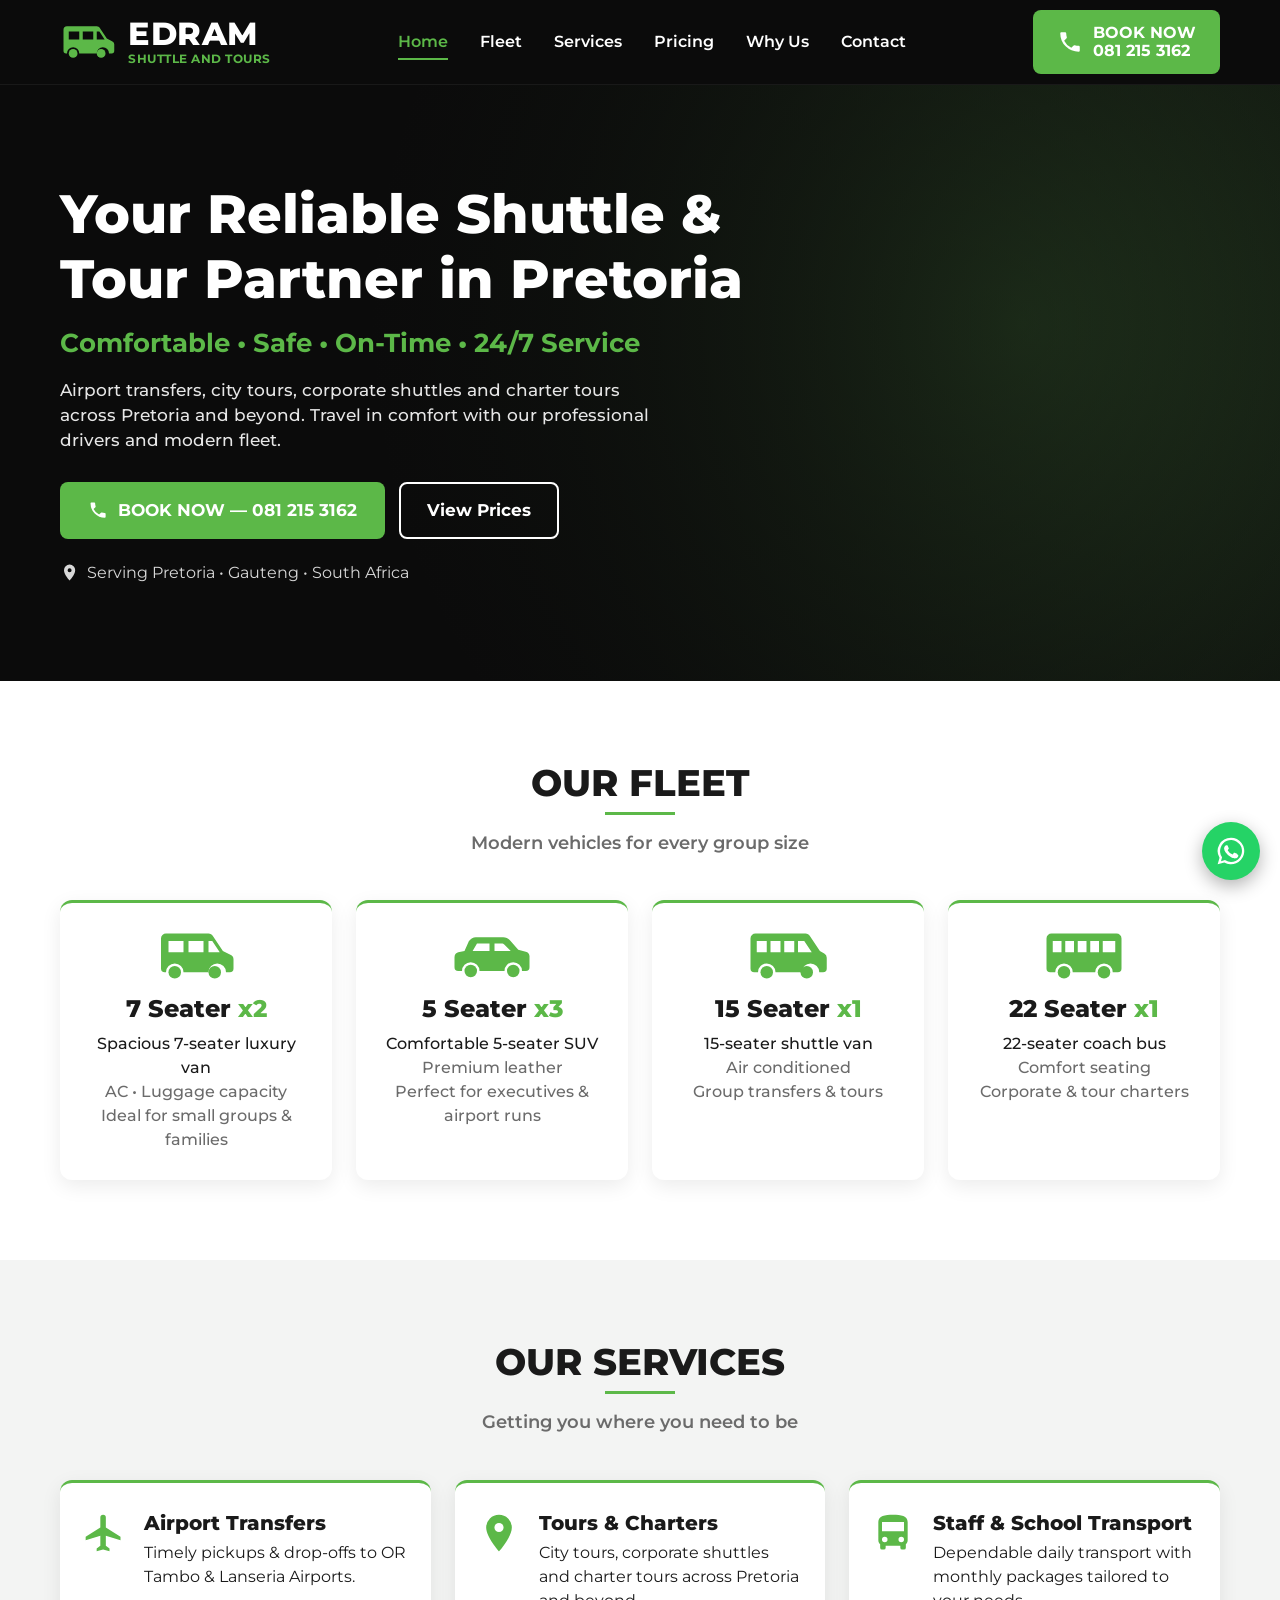
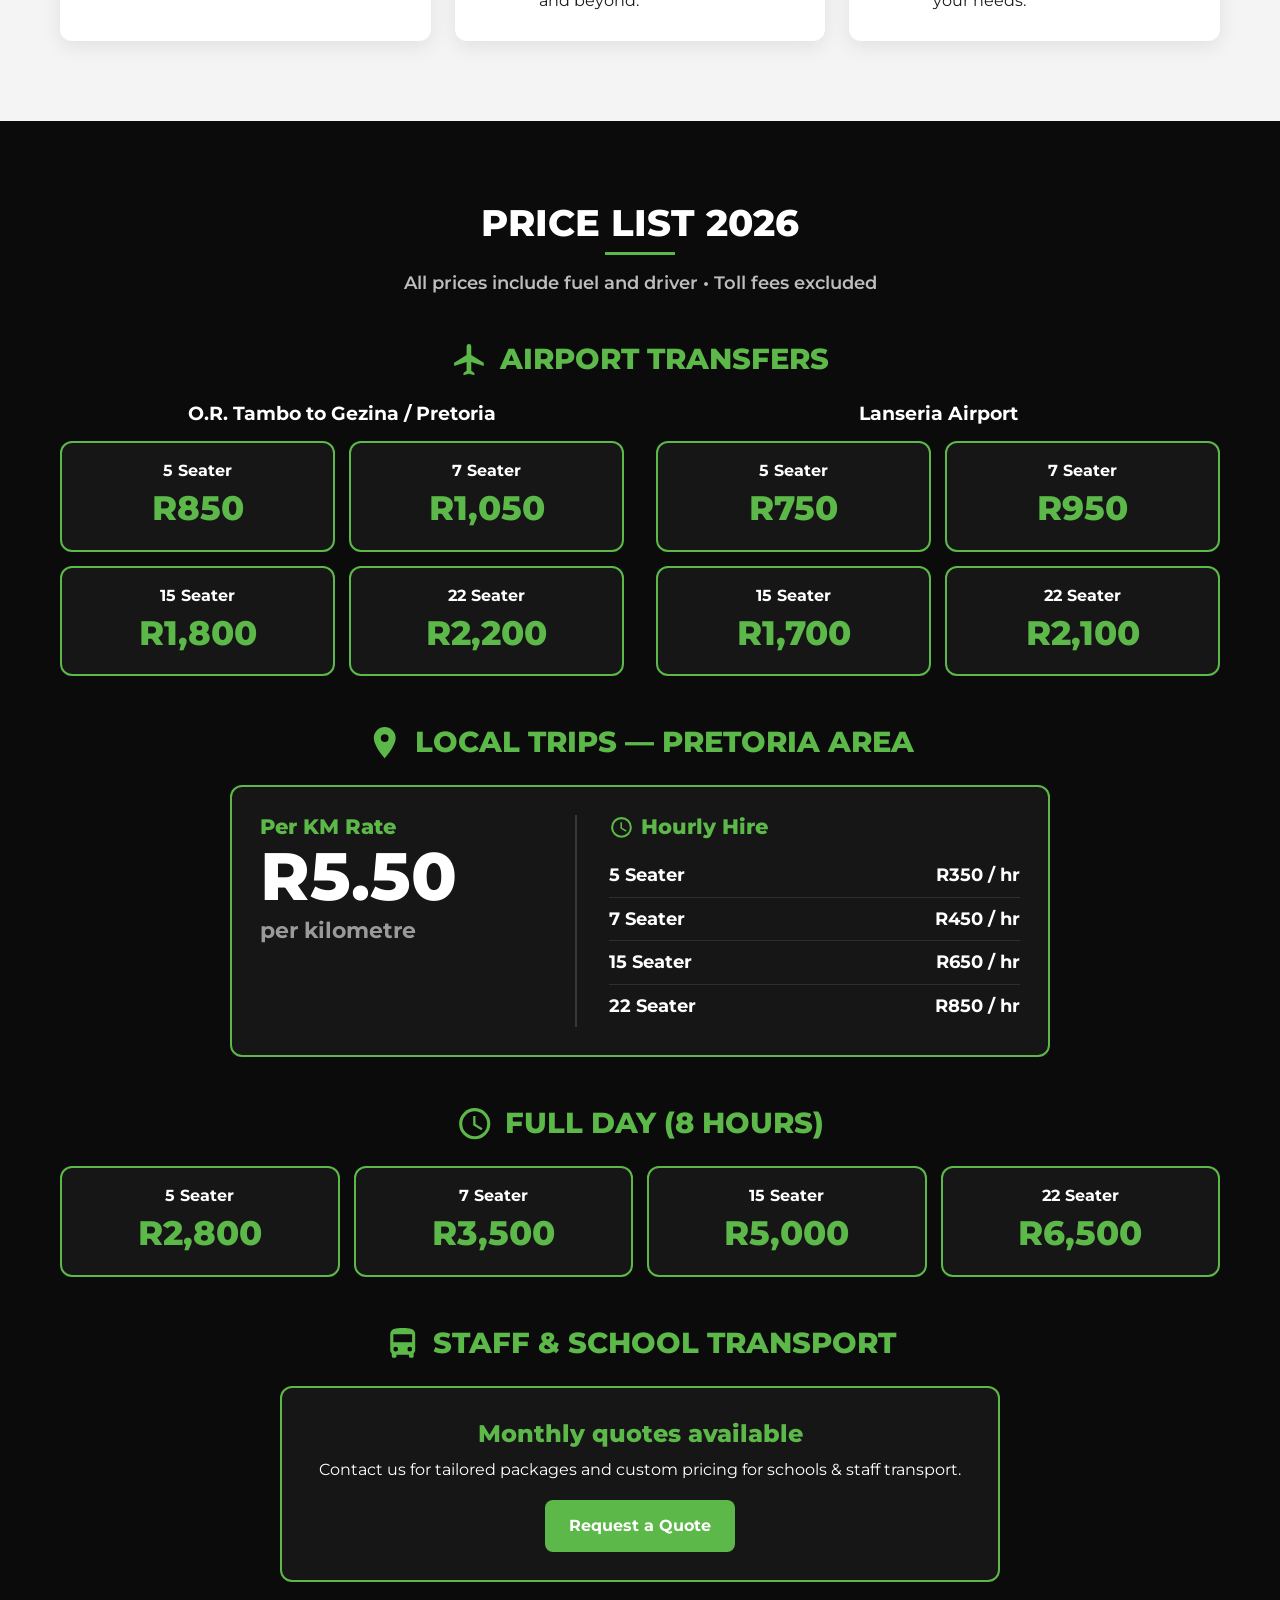
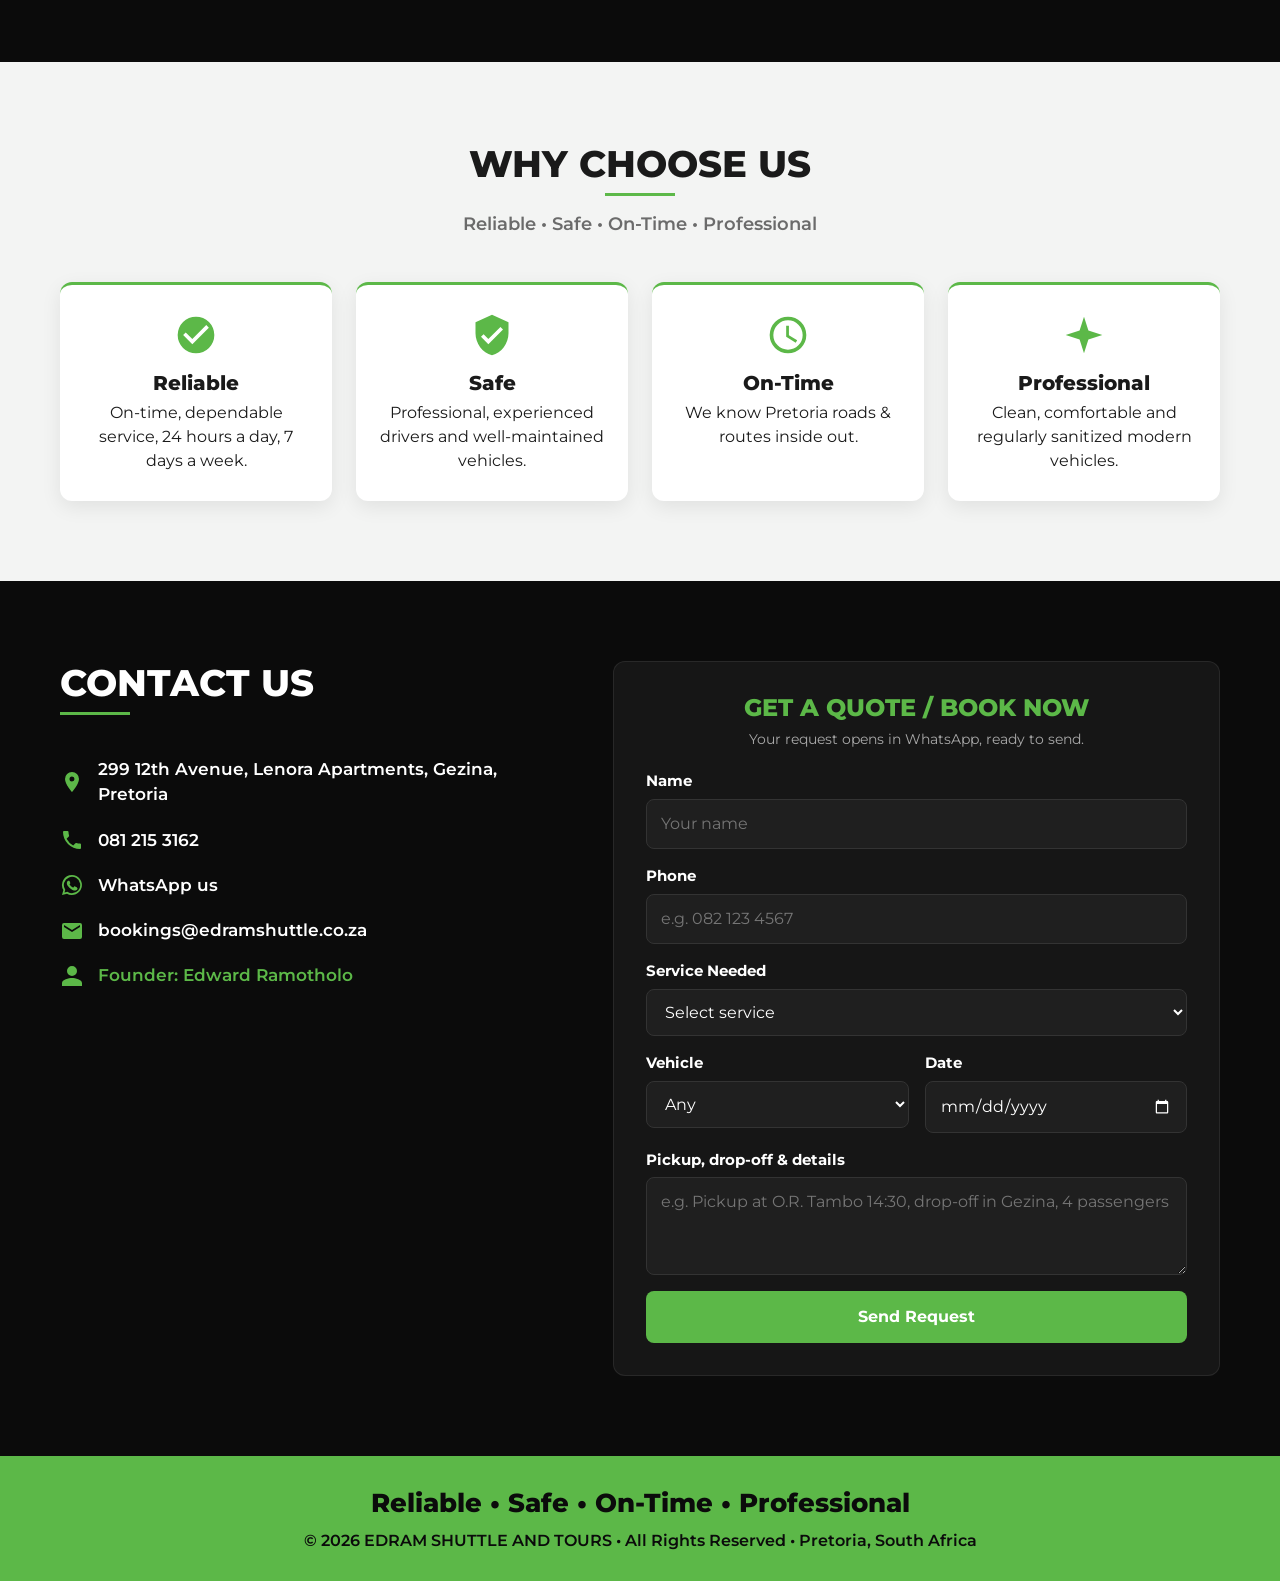
==== index.html @ 56e6ccee "Build EDRAM Shuttle and Tours website Single-page static site based on the client's business card, p" ====
<!DOCTYPE html>
<html lang="en">
<head>
  <meta charset="UTF-8">
  <meta name="viewport" content="width=device-width, initial-scale=1.0">
  <title>EDRAM Shuttle and Tours | Airport Transfers &amp; Tours in Pretoria</title>
  <meta name="description" content="EDRAM Shuttle and Tours: reliable airport transfers to OR Tambo and Lanseria, tours, and staff &amp; school transport in Pretoria, Gauteng. Book on 081 215 3162.">
  <link rel="canonical" href="https://edramshuttle.co.za/">
  <meta property="og:title" content="EDRAM Shuttle and Tours">
  <meta property="og:description" content="Reliable • Safe • On-Time • Professional. Airport transfers, tours and staff &amp; school transport in Pretoria.">
  <meta property="og:url" content="https://edramshuttle.co.za/">
  <meta property="og:type" content="website">
  <meta name="theme-color" content="#0b0b0b">
  <link rel="icon" href="assets/favicon.svg" type="image/svg+xml">
  <link rel="preconnect" href="https://fonts.googleapis.com">
  <link rel="preconnect" href="https://fonts.gstatic.com" crossorigin>
  <link href="https://fonts.googleapis.com/css2?family=Montserrat:wght@400;500;600;700;800&display=swap" rel="stylesheet">
  <link rel="stylesheet" href="css/styles.css">
  <script type="application/ld+json">
  {
    "@context": "https://schema.org",
    "@type": "LocalBusiness",
    "name": "EDRAM Shuttle and Tours",
    "url": "https://edramshuttle.co.za/",
    "telephone": "+27812153162",
    "email": "bookings@edramshuttle.co.za",
    "founder": "Edward Ramotholo",
    "address": {
      "@type": "PostalAddress",
      "streetAddress": "299 12th Avenue, Lenora Apartments",
      "addressLocality": "Gezina, Pretoria",
      "addressRegion": "Gauteng",
      "addressCountry": "ZA"
    },
    "areaServed": "Pretoria, Gauteng"
  }
  </script>
</head>
<body>

  <!-- ===== Header ===== -->
  <header class="site-header" id="top">
    <div class="container header-inner">
      <a href="#top" class="logo" aria-label="EDRAM Shuttle and Tours home">
        <svg class="logo-icon" viewBox="0 0 64 40" aria-hidden="true"><use href="#icon-van"/></svg>
        <span class="logo-text">
          <span class="logo-name">EDRAM</span>
          <span class="logo-tag">SHUTTLE AND TOURS</span>
        </span>
      </a>

      <button class="nav-toggle" aria-label="Open menu" aria-expanded="false" aria-controls="site-nav">
        <span></span><span></span><span></span>
      </button>

      <nav class="site-nav" id="site-nav">
        <a href="#top" class="active">Home</a>
        <a href="#fleet">Fleet</a>
        <a href="#services">Services</a>
        <a href="#pricing">Pricing</a>
        <a href="#why-us">Why Us</a>
        <a href="#contact">Contact</a>
      </nav>

      <a href="tel:+27812153162" class="btn btn-primary header-cta">
        <svg class="icon" aria-hidden="true"><use href="#icon-phone"/></svg>
        <span><strong>BOOK NOW</strong><br>081 215 3162</span>
      </a>
    </div>
  </header>

  <main>
    <!-- ===== Hero ===== -->
    <section class="hero">
      <div class="container hero-inner">
        <h1>Your Reliable Shuttle &amp; Tour Partner in Pretoria</h1>
        <p class="hero-tagline">Comfortable • Safe • On-Time • 24/7 Service</p>
        <p class="hero-text">Airport transfers, city tours, corporate shuttles and charter tours across Pretoria and beyond. Travel in comfort with our professional drivers and modern fleet.</p>
        <div class="hero-actions">
          <a href="tel:+27812153162" class="btn btn-primary btn-lg">
            <svg class="icon" aria-hidden="true"><use href="#icon-phone"/></svg>
            BOOK NOW — 081 215 3162
          </a>
          <a href="#pricing" class="btn btn-outline btn-lg">View Prices</a>
        </div>
        <p class="hero-area">
          <svg class="icon" aria-hidden="true"><use href="#icon-pin"/></svg>
          Serving Pretoria • Gauteng • South Africa
        </p>
      </div>
    </section>

    <!-- ===== Fleet ===== -->
    <section class="section" id="fleet">
      <div class="container">
        <h2 class="section-title">Our Fleet</h2>
        <p class="section-subtitle">Modern vehicles for every group size</p>

        <div class="grid grid-4">
          <article class="card fleet-card">
            <svg class="fleet-icon" viewBox="0 0 64 40" aria-hidden="true"><use href="#icon-van"/></svg>
            <h3>7 Seater <span>x2</span></h3>
            <p>Spacious 7-seater luxury van</p>
            <p class="muted">AC • Luggage capacity</p>
            <p class="muted">Ideal for small groups &amp; families</p>
          </article>
          <article class="card fleet-card">
            <svg class="fleet-icon" viewBox="0 0 64 40" aria-hidden="true"><use href="#icon-suv"/></svg>
            <h3>5 Seater <span>x3</span></h3>
            <p>Comfortable 5-seater SUV</p>
            <p class="muted">Premium leather</p>
            <p class="muted">Perfect for executives &amp; airport runs</p>
          </article>
          <article class="card fleet-card">
            <svg class="fleet-icon" viewBox="0 0 64 40" aria-hidden="true"><use href="#icon-shuttle"/></svg>
            <h3>15 Seater <span>x1</span></h3>
            <p>15-seater shuttle van</p>
            <p class="muted">Air conditioned</p>
            <p class="muted">Group transfers &amp; tours</p>
          </article>
          <article class="card fleet-card">
            <svg class="fleet-icon" viewBox="0 0 64 40" aria-hidden="true"><use href="#icon-bus"/></svg>
            <h3>22 Seater <span>x1</span></h3>
            <p>22-seater coach bus</p>
            <p class="muted">Comfort seating</p>
            <p class="muted">Corporate &amp; tour charters</p>
          </article>
        </div>
      </div>
    </section>

    <!-- ===== Services ===== -->
    <section class="section section-alt" id="services">
      <div class="container">
        <h2 class="section-title">Our Services</h2>
        <p class="section-subtitle">Getting you where you need to be</p>

        <div class="grid grid-3">
          <article class="card service-card">
            <svg class="service-icon" aria-hidden="true"><use href="#icon-plane"/></svg>
            <div>
              <h3>Airport Transfers</h3>
              <p>Timely pickups &amp; drop-offs to OR Tambo &amp; Lanseria Airports.</p>
            </div>
          </article>
          <article class="card service-card">
            <svg class="service-icon" aria-hidden="true"><use href="#icon-pin"/></svg>
            <div>
              <h3>Tours &amp; Charters</h3>
              <p>City tours, corporate shuttles and charter tours across Pretoria and beyond.</p>
            </div>
          </article>
          <article class="card service-card">
            <svg class="service-icon" aria-hidden="true"><use href="#icon-school"/></svg>
            <div>
              <h3>Staff &amp; School Transport</h3>
              <p>Dependable daily transport with monthly packages tailored to your needs.</p>
            </div>
          </article>
        </div>
      </div>
    </section>

    <!-- ===== Pricing ===== -->
    <section class="section section-dark" id="pricing">
      <div class="container">
        <h2 class="section-title">Price List 2026</h2>
        <p class="section-subtitle">All prices include fuel and driver • Toll fees excluded</p>

        <div class="price-block">
          <h3 class="price-heading">
            <svg class="icon" aria-hidden="true"><use href="#icon-plane"/></svg>
            Airport Transfers
          </h3>

          <div class="price-columns">
            <div>
              <h4 class="price-route">O.R. Tambo to Gezina / Pretoria</h4>
              <div class="price-grid">
                <div class="price-tile"><span>5 Seater</span><strong>R850</strong></div>
                <div class="price-tile"><span>7 Seater</span><strong>R1,050</strong></div>
                <div class="price-tile"><span>15 Seater</span><strong>R1,800</strong></div>
                <div class="price-tile"><span>22 Seater</span><strong>R2,200</strong></div>
              </div>
            </div>
            <div>
              <h4 class="price-route">Lanseria Airport</h4>
              <div class="price-grid">
                <div class="price-tile"><span>5 Seater</span><strong>R750</strong></div>
                <div class="price-tile"><span>7 Seater</span><strong>R950</strong></div>
                <div class="price-tile"><span>15 Seater</span><strong>R1,700</strong></div>
                <div class="price-tile"><span>22 Seater</span><strong>R2,100</strong></div>
              </div>
            </div>
          </div>
        </div>

        <div class="price-block">
          <h3 class="price-heading">
            <svg class="icon" aria-hidden="true"><use href="#icon-pin"/></svg>
            Local Trips — Pretoria Area
          </h3>

          <div class="local-rates">
            <div class="per-km">
              <h4>Per KM Rate</h4>
              <p class="per-km-price">R5.50</p>
              <p class="muted">per kilometre</p>
            </div>
            <div class="hourly">
              <h4>
                <svg class="icon" aria-hidden="true"><use href="#icon-clock"/></svg>
                Hourly Hire
              </h4>
              <ul>
                <li><span>5 Seater</span><strong>R350 / hr</strong></li>
                <li><span>7 Seater</span><strong>R450 / hr</strong></li>
                <li><span>15 Seater</span><strong>R650 / hr</strong></li>
                <li><span>22 Seater</span><strong>R850 / hr</strong></li>
              </ul>
            </div>
          </div>
        </div>

        <div class="price-block">
          <h3 class="price-heading">
            <svg class="icon" aria-hidden="true"><use href="#icon-clock"/></svg>
            Full Day (8 Hours)
          </h3>
          <div class="price-grid price-grid-4">
            <div class="price-tile"><span>5 Seater</span><strong>R2,800</strong></div>
            <div class="price-tile"><span>7 Seater</span><strong>R3,500</strong></div>
            <div class="price-tile"><span>15 Seater</span><strong>R5,000</strong></div>
            <div class="price-tile"><span>22 Seater</span><strong>R6,500</strong></div>
          </div>
        </div>

        <div class="price-block">
          <h3 class="price-heading">
            <svg class="icon" aria-hidden="true"><use href="#icon-school"/></svg>
            Staff &amp; School Transport
          </h3>
          <div class="quote-box">
            <p class="quote-title">Monthly quotes available</p>
            <p>Contact us for tailored packages and custom pricing for schools &amp; staff transport.</p>
            <a href="#contact" class="btn btn-primary">Request a Quote</a>
          </div>
        </div>
      </div>
    </section>

    <!-- ===== Why Us ===== -->
    <section class="section section-alt" id="why-us">
      <div class="container">
        <h2 class="section-title">Why Choose Us</h2>
        <p class="section-subtitle">Reliable • Safe • On-Time • Professional</p>

        <div class="grid grid-4">
          <article class="card why-card">
            <svg class="service-icon" aria-hidden="true"><use href="#icon-check"/></svg>
            <h3>Reliable</h3>
            <p>On-time, dependable service, 24 hours a day, 7 days a week.</p>
          </article>
          <article class="card why-card">
            <svg class="service-icon" aria-hidden="true"><use href="#icon-shield"/></svg>
            <h3>Safe</h3>
            <p>Professional, experienced drivers and well-maintained vehicles.</p>
          </article>
          <article class="card why-card">
            <svg class="service-icon" aria-hidden="true"><use href="#icon-clock"/></svg>
            <h3>On-Time</h3>
            <p>We know Pretoria roads &amp; routes inside out.</p>
          </article>
          <article class="card why-card">
            <svg class="service-icon" aria-hidden="true"><use href="#icon-sparkle"/></svg>
            <h3>Professional</h3>
            <p>Clean, comfortable and regularly sanitized modern vehicles.</p>
          </article>
        </div>
      </div>
    </section>

    <!-- ===== Contact ===== -->
    <section class="section section-dark" id="contact">
      <div class="container contact-inner">
        <div class="contact-details">
          <h2 class="section-title left">Contact Us</h2>
          <ul class="contact-list">
            <li>
              <svg class="icon" aria-hidden="true"><use href="#icon-pin"/></svg>
              <span>299 12th Avenue, Lenora Apartments, Gezina, Pretoria</span>
            </li>
            <li>
              <svg class="icon" aria-hidden="true"><use href="#icon-phone"/></svg>
              <a href="tel:+27812153162">081 215 3162</a>
            </li>
            <li>
              <svg class="icon" aria-hidden="true"><use href="#icon-whatsapp"/></svg>
              <a href="https://wa.me/27812153162" target="_blank" rel="noopener">WhatsApp us</a>
            </li>
            <li>
              <svg class="icon" aria-hidden="true"><use href="#icon-mail"/></svg>
              <a href="mailto:bookings@edramshuttle.co.za">bookings@edramshuttle.co.za</a>
            </li>
            <li class="founder">
              <svg class="icon" aria-hidden="true"><use href="#icon-user"/></svg>
              <span>Founder: Edward Ramotholo</span>
            </li>
          </ul>
        </div>

        <form class="quote-form" id="quote-form" novalidate>
          <h3>Get a Quote / Book Now</h3>
          <p class="form-note">Your request opens in WhatsApp, ready to send.</p>

          <div class="form-row">
            <label for="name">Name</label>
            <input type="text" id="name" name="name" placeholder="Your name" required>
          </div>
          <div class="form-row">
            <label for="phone">Phone</label>
            <input type="tel" id="phone" name="phone" placeholder="e.g. 082 123 4567" required>
          </div>
          <div class="form-row">
            <label for="service">Service Needed</label>
            <select id="service" name="service" required>
              <option value="">Select service</option>
              <option>Airport Transfer — O.R. Tambo</option>
              <option>Airport Transfer — Lanseria</option>
              <option>Local Trip (per km)</option>
              <option>Hourly Hire</option>
              <option>Full Day Hire (8 hours)</option>
              <option>Tour / Charter</option>
              <option>Staff &amp; School Transport</option>
            </select>
          </div>
          <div class="form-split">
            <div class="form-row">
              <label for="vehicle">Vehicle</label>
              <select id="vehicle" name="vehicle">
                <option value="">Any</option>
                <option>5 Seater</option>
                <option>7 Seater</option>
                <option>15 Seater</option>
                <option>22 Seater</option>
              </select>
            </div>
            <div class="form-row">
              <label for="date">Date</label>
              <input type="date" id="date" name="date">
            </div>
          </div>
          <div class="form-row">
            <label for="details">Pickup, drop-off &amp; details</label>
            <textarea id="details" name="details" rows="3" placeholder="e.g. Pickup at O.R. Tambo 14:30, drop-off in Gezina, 4 passengers"></textarea>
          </div>
          <p class="form-error" id="form-error" role="alert" hidden>Please fill in your name, phone and the service you need.</p>
          <button type="submit" class="btn btn-primary btn-block">Send Request</button>
        </form>
      </div>
    </section>
  </main>

  <!-- ===== Footer ===== -->
  <footer class="site-footer">
    <div class="container">
      <p class="footer-slogan">Reliable • Safe • On-Time • Professional</p>
      <p>&copy; <span id="year">2026</span> EDRAM SHUTTLE AND TOURS • All Rights Reserved • Pretoria, South Africa</p>
    </div>
  </footer>

  <!-- Floating WhatsApp button -->
  <a href="https://wa.me/27812153162" class="whatsapp-float" target="_blank" rel="noopener" aria-label="Chat on WhatsApp">
    <svg aria-hidden="true"><use href="#icon-whatsapp"/></svg>
  </a>

  <!-- ===== SVG icon sprite ===== -->
  <svg xmlns="http://www.w3.org/2000/svg" style="display:none">
    <symbol id="icon-van" viewBox="0 0 64 40">
      <path fill="currentColor" d="M4 6a4 4 0 0 1 4-4h34c1.5 0 2.8.8 3.5 2l8 12 6 3a4 4 0 0 1 2.5 3.7V30a3 3 0 0 1-3 3h-3a7 7 0 0 0-14 0H22a7 7 0 0 0-14 0H7a3 3 0 0 1-3-3V6zm6 2v9h12V8H10zm16 0v9h12V8H26zm16 0v9h9l-6-9h-3z"/>
      <circle fill="currentColor" cx="15" cy="33" r="5"/><circle fill="currentColor" cx="47" cy="33" r="5"/>
    </symbol>
    <symbol id="icon-suv" viewBox="0 0 64 40">
      <path fill="currentColor" d="M14 8c1-2 3-3 5-3h22c2 0 4 1 5.5 2.5L53 15l6 1.5A4 4 0 0 1 62 20v9a3 3 0 0 1-3 3h-3a7 7 0 0 0-14 0H22a7 7 0 0 0-14 0H5a3 3 0 0 1-3-3v-8c0-2 1-3.5 3-4l5-1 4-9zm6 2-3.5 6H30v-6H20zm14 0v6h13l-5-5c-.6-.6-1.4-1-2.3-1H34z"/>
      <circle fill="currentColor" cx="15" cy="32" r="5"/><circle fill="currentColor" cx="49" cy="32" r="5"/>
    </symbol>
    <symbol id="icon-shuttle" viewBox="0 0 64 40">
      <path fill="currentColor" d="M2 6a4 4 0 0 1 4-4h40c1.5 0 2.8.8 3.5 2l8 12 3.5 2a4 4 0 0 1 2 3.5V30a3 3 0 0 1-3 3h-3a7 7 0 0 0-14 0H22a7 7 0 0 0-14 0H5a3 3 0 0 1-3-3V6zm5 2v9h8V8H7zm11 0v9h8V8h-8zm11 0v9h8V8h-8zm11 0v9h11l-6-9h-5z"/>
      <circle fill="currentColor" cx="15" cy="33" r="5"/><circle fill="currentColor" cx="47" cy="33" r="5"/>
    </symbol>
    <symbol id="icon-bus" viewBox="0 0 64 40">
      <path fill="currentColor" d="M2 6a4 4 0 0 1 4-4h52a4 4 0 0 1 4 4v24a3 3 0 0 1-3 3h-4a7 7 0 0 0-14 0H23a7 7 0 0 0-14 0H5a3 3 0 0 1-3-3V6zm5 2v9h7V8H7zm10 0v9h7V8h-7zm10 0v9h7V8h-7zm10 0v9h7V8h-7zm10 0v9h10V8H47z"/>
      <circle fill="currentColor" cx="16" cy="33" r="5"/><circle fill="currentColor" cx="48" cy="33" r="5"/>
    </symbol>
    <symbol id="icon-phone" viewBox="0 0 24 24">
      <path fill="currentColor" d="M6.6 10.8a15.1 15.1 0 0 0 6.6 6.6l2.2-2.2a1 1 0 0 1 1-.25 11.4 11.4 0 0 0 3.6.57 1 1 0 0 1 1 1V20a1 1 0 0 1-1 1A17 17 0 0 1 3 4a1 1 0 0 1 1-1h3.5a1 1 0 0 1 1 1c0 1.25.2 2.45.57 3.57a1 1 0 0 1-.25 1L6.6 10.8z"/>
    </symbol>
    <symbol id="icon-pin" viewBox="0 0 24 24">
      <path fill="currentColor" d="M12 2a7 7 0 0 0-7 7c0 5.25 7 13 7 13s7-7.75 7-13a7 7 0 0 0-7-7zm0 9.5A2.5 2.5 0 1 1 12 6.5a2.5 2.5 0 0 1 0 5z"/>
    </symbol>
    <symbol id="icon-plane" viewBox="0 0 24 24">
      <path fill="currentColor" d="M21 16v-2l-8-5V3.5a1.5 1.5 0 0 0-3 0V9l-8 5v2l8-2.5V19l-2 1.5V22l3.5-1 3.5 1v-1.5L13 19v-5.5l8 2.5z"/>
    </symbol>
    <symbol id="icon-clock" viewBox="0 0 24 24">
      <path fill="currentColor" d="M12 2a10 10 0 1 0 0 20 10 10 0 0 0 0-20zm0 18a8 8 0 1 1 0-16 8 8 0 0 1 0 16zm.5-13H11v6l5.2 3.2.8-1.3-4.5-2.7V7z"/>
    </symbol>
    <symbol id="icon-school" viewBox="0 0 24 24">
      <path fill="currentColor" d="M4 16c0 .9.4 1.7 1 2.2V20a1 1 0 0 0 1 1h1a1 1 0 0 0 1-1v-1h8v1a1 1 0 0 0 1 1h1a1 1 0 0 0 1-1v-1.8c.6-.5 1-1.3 1-2.2V6c0-3.5-3.6-4-8-4s-8 .5-8 4v10zm3.5 1a1.5 1.5 0 1 1 0-3 1.5 1.5 0 0 1 0 3zm9 0a1.5 1.5 0 1 1 0-3 1.5 1.5 0 0 1 0 3zm1.5-6H6V6h12v5z"/>
    </symbol>
    <symbol id="icon-check" viewBox="0 0 24 24">
      <path fill="currentColor" d="M12 2a10 10 0 1 0 0 20 10 10 0 0 0 0-20zm-2 15-5-5 1.4-1.4 3.6 3.6 7.6-7.6L19 8l-9 9z"/>
    </symbol>
    <symbol id="icon-shield" viewBox="0 0 24 24">
      <path fill="currentColor" d="M12 1 3 5v6c0 5.5 3.8 10.7 9 12 5.2-1.3 9-6.5 9-12V5l-9-4zm-2 16-4-4 1.4-1.4 2.6 2.6 6.6-6.6L18 9l-8 8z"/>
    </symbol>
    <symbol id="icon-sparkle" viewBox="0 0 24 24">
      <path fill="currentColor" d="M12 2l2.4 7.6L22 12l-7.6 2.4L12 22l-2.4-7.6L2 12l7.6-2.4L12 2z"/>
    </symbol>
    <symbol id="icon-mail" viewBox="0 0 24 24">
      <path fill="currentColor" d="M20 4H4a2 2 0 0 0-2 2v12a2 2 0 0 0 2 2h16a2 2 0 0 0 2-2V6a2 2 0 0 0-2-2zm0 4-8 5-8-5V6l8 5 8-5v2z"/>
    </symbol>
    <symbol id="icon-user" viewBox="0 0 24 24">
      <path fill="currentColor" d="M12 12a5 5 0 1 0 0-10 5 5 0 0 0 0 10zm0 2c-3.3 0-10 1.7-10 5v3h20v-3c0-3.3-6.7-5-10-5z"/>
    </symbol>
    <symbol id="icon-whatsapp" viewBox="0 0 24 24">
      <path fill="currentColor" d="M12 2a10 10 0 0 0-8.6 15.1L2 22l5-1.3A10 10 0 1 0 12 2zm0 18.2a8.2 8.2 0 0 1-4.2-1.2l-.3-.2-3 .8.8-2.9-.2-.3A8.2 8.2 0 1 1 12 20.2zm4.5-6.1c-.2-.1-1.5-.7-1.7-.8-.2-.1-.4-.1-.6.1l-.8 1c-.1.2-.3.2-.5.1a6.7 6.7 0 0 1-3.3-2.9c-.2-.4.2-.4.7-1.3.1-.2 0-.3 0-.4l-.8-1.8c-.2-.5-.4-.4-.6-.4h-.5a1 1 0 0 0-.7.3 3 3 0 0 0-.9 2.2 5.2 5.2 0 0 0 1.1 2.7 11.9 11.9 0 0 0 4.5 4c1.7.7 2.4.8 3.2.6.5-.1 1.5-.6 1.7-1.2.2-.6.2-1.1.2-1.2-.1-.1-.3-.2-.5-.3z"/>
    </symbol>
  </svg>

  <script src="js/main.js"></script>
</body>
</html>
---- css/styles.css ----
/* ===== EDRAM Shuttle and Tours ===== */

:root {
  --green: #5cb848;
  --green-dark: #489a36;
  --green-light: #7fd06b;
  --black: #0b0b0b;
  --charcoal: #161616;
  --charcoal-2: #1f1f1f;
  --white: #ffffff;
  --off-white: #f3f4f3;
  --grey: #6b6b6b;
  --text: #1a1a1a;
  --radius: 12px;
  --shadow: 0 6px 20px rgba(0, 0, 0, 0.08);
  --header-h: 84px;
}

*,
*::before,
*::after {
  box-sizing: border-box;
}

html {
  scroll-behavior: smooth;
  scroll-padding-top: var(--header-h);
}

body {
  margin: 0;
  font-family: "Montserrat", system-ui, -apple-system, "Segoe UI", sans-serif;
  color: var(--text);
  background: var(--white);
  line-height: 1.5;
}

img,
svg {
  display: block;
}

a {
  color: inherit;
}

h1,
h2,
h3,
h4 {
  margin: 0;
  line-height: 1.2;
}

p {
  margin: 0;
}

.container {
  width: 100%;
  max-width: 1200px;
  margin: 0 auto;
  padding: 0 20px;
}

.icon {
  width: 1.2em;
  height: 1.2em;
  flex-shrink: 0;
}

.muted {
  color: var(--grey);
}

/* ===== Buttons ===== */

.btn {
  display: inline-flex;
  align-items: center;
  justify-content: center;
  gap: 10px;
  padding: 12px 22px;
  border: 2px solid transparent;
  border-radius: 8px;
  font: inherit;
  font-weight: 700;
  text-decoration: none;
  cursor: pointer;
  transition: background-color 0.2s, border-color 0.2s, transform 0.2s;
}

.btn:hover {
  transform: translateY(-1px);
}

.btn-primary {
  background: var(--green);
  color: var(--white);
}

.btn-primary:hover {
  background: var(--green-dark);
}

.btn-outline {
  border-color: var(--white);
  color: var(--white);
}

.btn-outline:hover {
  background: rgba(255, 255, 255, 0.1);
}

.btn-lg {
  padding: 14px 26px;
  font-size: 1.05rem;
}

.btn-block {
  width: 100%;
}

/* ===== Header ===== */

.site-header {
  position: sticky;
  top: 0;
  z-index: 100;
  background: var(--black);
  border-bottom: 1px solid rgba(255, 255, 255, 0.06);
}

.header-inner {
  display: flex;
  align-items: center;
  justify-content: space-between;
  gap: 24px;
  min-height: var(--header-h);
}

.logo {
  display: flex;
  align-items: center;
  gap: 12px;
  text-decoration: none;
}

.logo-icon {
  width: 56px;
  height: 36px;
  color: var(--green);
}

.logo-text {
  display: flex;
  flex-direction: column;
  line-height: 1;
}

.logo-name {
  font-size: 2rem;
  font-weight: 800;
  color: var(--white);
  letter-spacing: 0.5px;
}

.logo-tag {
  margin-top: 4px;
  font-size: 0.72rem;
  font-weight: 700;
  color: var(--green);
  letter-spacing: 0.5px;
}

.site-nav {
  display: flex;
  gap: 32px;
}

.site-nav a {
  position: relative;
  padding: 6px 0;
  color: var(--white);
  font-weight: 600;
  text-decoration: none;
}

.site-nav a::after {
  content: "";
  position: absolute;
  left: 0;
  right: 0;
  bottom: 0;
  height: 2px;
  background: var(--green);
  transform: scaleX(0);
  transition: transform 0.2s;
}

.site-nav a:hover,
.site-nav a.active {
  color: var(--green);
}

.site-nav a:hover::after,
.site-nav a.active::after {
  transform: scaleX(1);
}

.header-cta {
  line-height: 1.15;
  text-align: left;
}

.header-cta .icon {
  width: 26px;
  height: 26px;
}

.nav-toggle {
  display: none;
  flex-direction: column;
  justify-content: center;
  gap: 5px;
  width: 44px;
  height: 44px;
  padding: 10px;
  background: none;
  border: 0;
  cursor: pointer;
}

.nav-toggle span {
  display: block;
  height: 3px;
  background: var(--white);
  border-radius: 2px;
  transition: transform 0.2s, opacity 0.2s;
}

.nav-toggle[aria-expanded="true"] span:nth-child(1) {
  transform: translateY(8px) rotate(45deg);
}

.nav-toggle[aria-expanded="true"] span:nth-child(2) {
  opacity: 0;
}

.nav-toggle[aria-expanded="true"] span:nth-child(3) {
  transform: translateY(-8px) rotate(-45deg);
}

/* ===== Hero ===== */

.hero {
  position: relative;
  color: var(--white);
  /* Drop a photo at assets/hero.jpg to show it behind the gradient. */
  background:
    linear-gradient(90deg, rgba(11, 11, 11, 0.95) 0%, rgba(11, 11, 11, 0.8) 45%, rgba(11, 11, 11, 0.35) 100%),
    url("../assets/hero.jpg") center / cover no-repeat,
    radial-gradient(circle at 80% 40%, #2c4a26 0%, var(--black) 60%);
}

.hero-inner {
  padding: 96px 20px;
  max-width: 1200px;
}

.hero h1 {
  max-width: 760px;
  font-size: clamp(2rem, 5vw, 3.4rem);
  font-weight: 800;
}

.hero-tagline {
  margin-top: 12px;
  font-size: clamp(1.1rem, 2.4vw, 1.6rem);
  font-weight: 700;
  color: var(--green);
}

.hero-text {
  max-width: 620px;
  margin-top: 16px;
  font-size: 1.05rem;
  font-weight: 500;
  color: #e6e6e6;
}

.hero-actions {
  display: flex;
  flex-wrap: wrap;
  gap: 14px;
  margin-top: 28px;
}

.hero-area {
  display: flex;
  align-items: center;
  gap: 8px;
  margin-top: 22px;
  color: #d8d8d8;
}

/* ===== Sections ===== */

.section {
  padding: 80px 0;
}

.section-alt {
  background: var(--off-white);
}

.section-dark {
  background: var(--black);
  color: var(--white);
}

.section-title {
  position: relative;
  padding-bottom: 10px;
  font-size: clamp(1.7rem, 3.5vw, 2.3rem);
  font-weight: 800;
  text-align: center;
  text-transform: uppercase;
}

.section-title::after {
  content: "";
  position: absolute;
  left: 50%;
  bottom: 0;
  width: 70px;
  height: 3px;
  background: var(--green);
  transform: translateX(-50%);
}

.section-title.left {
  text-align: left;
}

.section-title.left::after {
  left: 0;
  transform: none;
}

.section-subtitle {
  margin: 14px 0 44px;
  font-size: 1.15rem;
  font-weight: 600;
  text-align: center;
  color: var(--grey);
}

.section-dark .section-subtitle {
  color: #bdbdbd;
}

.grid {
  display: grid;
  gap: 24px;
}

.grid-3 {
  grid-template-columns: repeat(3, 1fr);
}

.grid-4 {
  grid-template-columns: repeat(4, 1fr);
}

.card {
  padding: 28px 22px;
  background: var(--white);
  border-top: 3px solid var(--green);
  border-radius: var(--radius);
  box-shadow: var(--shadow);
}

/* ===== Fleet ===== */

.fleet-card {
  text-align: center;
  transition: transform 0.2s, box-shadow 0.2s;
}

.fleet-card:hover {
  transform: translateY(-4px);
  box-shadow: 0 12px 28px rgba(0, 0, 0, 0.12);
}

.fleet-icon {
  width: 80px;
  height: 50px;
  margin: 0 auto 14px;
  color: var(--green);
}

.fleet-card h3 {
  margin-bottom: 8px;
  font-size: 1.5rem;
  font-weight: 800;
}

.fleet-card h3 span {
  color: var(--green);
}

.fleet-card p {
  font-weight: 500;
}

/* ===== Services / Why Us ===== */

.service-card {
  display: flex;
  gap: 18px;
  align-items: flex-start;
}

.service-icon {
  width: 44px;
  height: 44px;
  flex-shrink: 0;
  color: var(--green);
}

.service-card h3,
.why-card h3 {
  margin-bottom: 6px;
  font-size: 1.25rem;
  font-weight: 800;
}

.why-card {
  text-align: center;
}

.why-card .service-icon {
  margin: 0 auto 14px;
}

/* ===== Pricing ===== */

.price-block {
  margin-top: 48px;
}

.price-block:first-of-type {
  margin-top: 0;
}

.price-heading {
  display: flex;
  align-items: center;
  justify-content: center;
  gap: 12px;
  margin-bottom: 24px;
  font-size: clamp(1.3rem, 3vw, 1.8rem);
  font-weight: 800;
  color: var(--green);
  text-transform: uppercase;
}

.price-heading .icon {
  width: 1.3em;
  height: 1.3em;
}

.price-columns {
  display: grid;
  grid-template-columns: 1fr 1fr;
  gap: 32px;
}

.price-route {
  margin-bottom: 16px;
  font-size: 1.2rem;
  font-weight: 700;
  text-align: center;
}

.price-grid {
  display: grid;
  grid-template-columns: 1fr 1fr;
  gap: 14px;
}

.price-grid-4 {
  grid-template-columns: repeat(4, 1fr);
}

.price-tile {
  display: flex;
  flex-direction: column;
  align-items: center;
  padding: 16px 10px;
  background: var(--charcoal);
  border: 2px solid var(--green);
  border-radius: var(--radius);
}

.price-tile span {
  font-weight: 700;
}

.price-tile strong {
  font-size: clamp(1.5rem, 3vw, 2.1rem);
  font-weight: 800;
  color: var(--green);
}

.local-rates {
  display: grid;
  grid-template-columns: 1fr 1.3fr;
  gap: 32px;
  max-width: 820px;
  margin: 0 auto;
  padding: 28px;
  background: var(--charcoal);
  border: 2px solid var(--green);
  border-radius: var(--radius);
}

.local-rates h4 {
  display: flex;
  align-items: center;
  gap: 8px;
  font-size: 1.3rem;
  font-weight: 800;
  color: var(--green);
}

.per-km {
  padding-right: 32px;
  border-right: 2px solid rgba(255, 255, 255, 0.15);
}

.per-km-price {
  font-size: clamp(3rem, 7vw, 4.2rem);
  font-weight: 800;
  line-height: 1.1;
}

.per-km .muted {
  font-size: 1.4rem;
  font-weight: 700;
  color: #9a9a9a;
}

.hourly ul {
  margin: 14px 0 0;
  padding: 0;
  list-style: none;
}

.hourly li {
  display: flex;
  justify-content: space-between;
  padding: 8px 0;
  font-size: 1.1rem;
  font-weight: 700;
  border-bottom: 1px solid rgba(255, 255, 255, 0.1);
}

.hourly li:last-child {
  border-bottom: 0;
}

.quote-box {
  max-width: 720px;
  margin: 0 auto;
  padding: 28px;
  text-align: center;
  background: var(--charcoal);
  border: 2px solid var(--green);
  border-radius: var(--radius);
}

.quote-title {
  margin-bottom: 6px;
  font-size: 1.5rem;
  font-weight: 800;
  color: var(--green);
}

.quote-box .btn {
  margin-top: 18px;
}

/* ===== Contact ===== */

.contact-inner {
  display: grid;
  grid-template-columns: 1fr 1.2fr;
  gap: 48px;
  align-items: start;
}

.contact-list {
  margin: 32px 0 0;
  padding: 0;
  list-style: none;
}

.contact-list li {
  display: flex;
  align-items: center;
  gap: 14px;
  padding: 10px 0;
  font-size: 1.05rem;
  font-weight: 600;
}

.contact-list .icon {
  width: 24px;
  height: 24px;
  color: var(--green);
}

.contact-list a {
  text-decoration: none;
}

.contact-list a:hover {
  color: var(--green);
}

.contact-list .founder {
  color: var(--green);
}

.quote-form {
  padding: 32px;
  background: var(--charcoal);
  border-radius: var(--radius);
  border: 1px solid rgba(255, 255, 255, 0.08);
}

.quote-form h3 {
  font-size: 1.5rem;
  font-weight: 800;
  text-align: center;
  color: var(--green);
  text-transform: uppercase;
}

.form-note {
  margin: 6px 0 20px;
  text-align: center;
  font-size: 0.9rem;
  color: #a8a8a8;
}

.form-row {
  display: flex;
  flex-direction: column;
  gap: 6px;
  margin-bottom: 16px;
}

.form-split {
  display: grid;
  grid-template-columns: 1fr 1fr;
  gap: 16px;
}

.form-row label {
  font-weight: 700;
  font-size: 0.95rem;
}

.form-row input,
.form-row select,
.form-row textarea {
  width: 100%;
  padding: 12px 14px;
  font: inherit;
  color: var(--white);
  background: var(--charcoal-2);
  border: 1px solid #333;
  border-radius: 8px;
  color-scheme: dark;
}

.form-row input:focus,
.form-row select:focus,
.form-row textarea:focus {
  outline: none;
  border-color: var(--green);
  box-shadow: 0 0 0 3px rgba(92, 184, 72, 0.25);
}

.form-row textarea {
  resize: vertical;
}

.form-error {
  margin-bottom: 14px;
  color: #ff7a7a;
  font-weight: 600;
}

/* ===== Footer ===== */

.site-footer {
  padding: 28px 0;
  text-align: center;
  background: var(--green);
  color: var(--black);
  font-weight: 600;
}

.footer-slogan {
  margin-bottom: 6px;
  font-size: clamp(1.1rem, 3vw, 1.6rem);
  font-weight: 800;
}

/* ===== Floating WhatsApp ===== */

.whatsapp-float {
  position: fixed;
  right: 20px;
  bottom: 20px;
  z-index: 90;
  display: flex;
  align-items: center;
  justify-content: center;
  width: 58px;
  height: 58px;
  background: #25d366;
  color: var(--white);
  border-radius: 50%;
  box-shadow: 0 6px 18px rgba(0, 0, 0, 0.3);
  transition: transform 0.2s;
}

.whatsapp-float:hover {
  transform: scale(1.08);
}

.whatsapp-float svg {
  width: 32px;
  height: 32px;
}

/* ===== Responsive ===== */

@media (max-width: 1080px) {
  .site-nav {
    gap: 22px;
  }

  .header-cta {
    display: none;
  }
}

@media (max-width: 900px) {
  :root {
    --header-h: 72px;
  }

  .nav-toggle {
    display: flex;
  }

  .site-nav {
    position: absolute;
    top: 100%;
    left: 0;
    right: 0;
    flex-direction: column;
    gap: 0;
    padding: 8px 20px 20px;
    background: var(--black);
    border-bottom: 2px solid var(--green);
    display: none;
  }

  .site-nav.open {
    display: flex;
  }

  .site-nav a {
    padding: 14px 0;
    border-bottom: 1px solid rgba(255, 255, 255, 0.08);
  }

  .site-nav a::after {
    display: none;
  }

  .logo-name {
    font-size: 1.6rem;
  }

  .logo-icon {
    width: 46px;
    height: 30px;
  }

  .grid-4 {
    grid-template-columns: repeat(2, 1fr);
  }

  .grid-3 {
    grid-template-columns: 1fr;
  }

  .price-columns,
  .contact-inner {
    grid-template-columns: 1fr;
  }

  .price-grid-4 {
    grid-template-columns: repeat(2, 1fr);
  }
}

@media (max-width: 600px) {
  .section {
    padding: 56px 0;
  }

  .hero-inner {
    padding: 64px 20px;
  }

  .hero-actions .btn {
    width: 100%;
  }

  .grid-4 {
    grid-template-columns: 1fr;
  }

  .local-rates {
    grid-template-columns: 1fr;
    gap: 20px;
    padding: 22px;
  }

  .per-km {
    padding: 0 0 20px;
    border-right: 0;
    border-bottom: 2px solid rgba(255, 255, 255, 0.15);
    text-align: center;
  }

  .per-km h4 {
    justify-content: center;
  }

  .quote-form {
    padding: 22px;
  }

  .form-split {
    grid-template-columns: 1fr;
    gap: 0;
  }
}

@media (prefers-reduced-motion: reduce) {
  html {
    scroll-behavior: auto;
  }

  * {
    transition: none !important;
  }
}
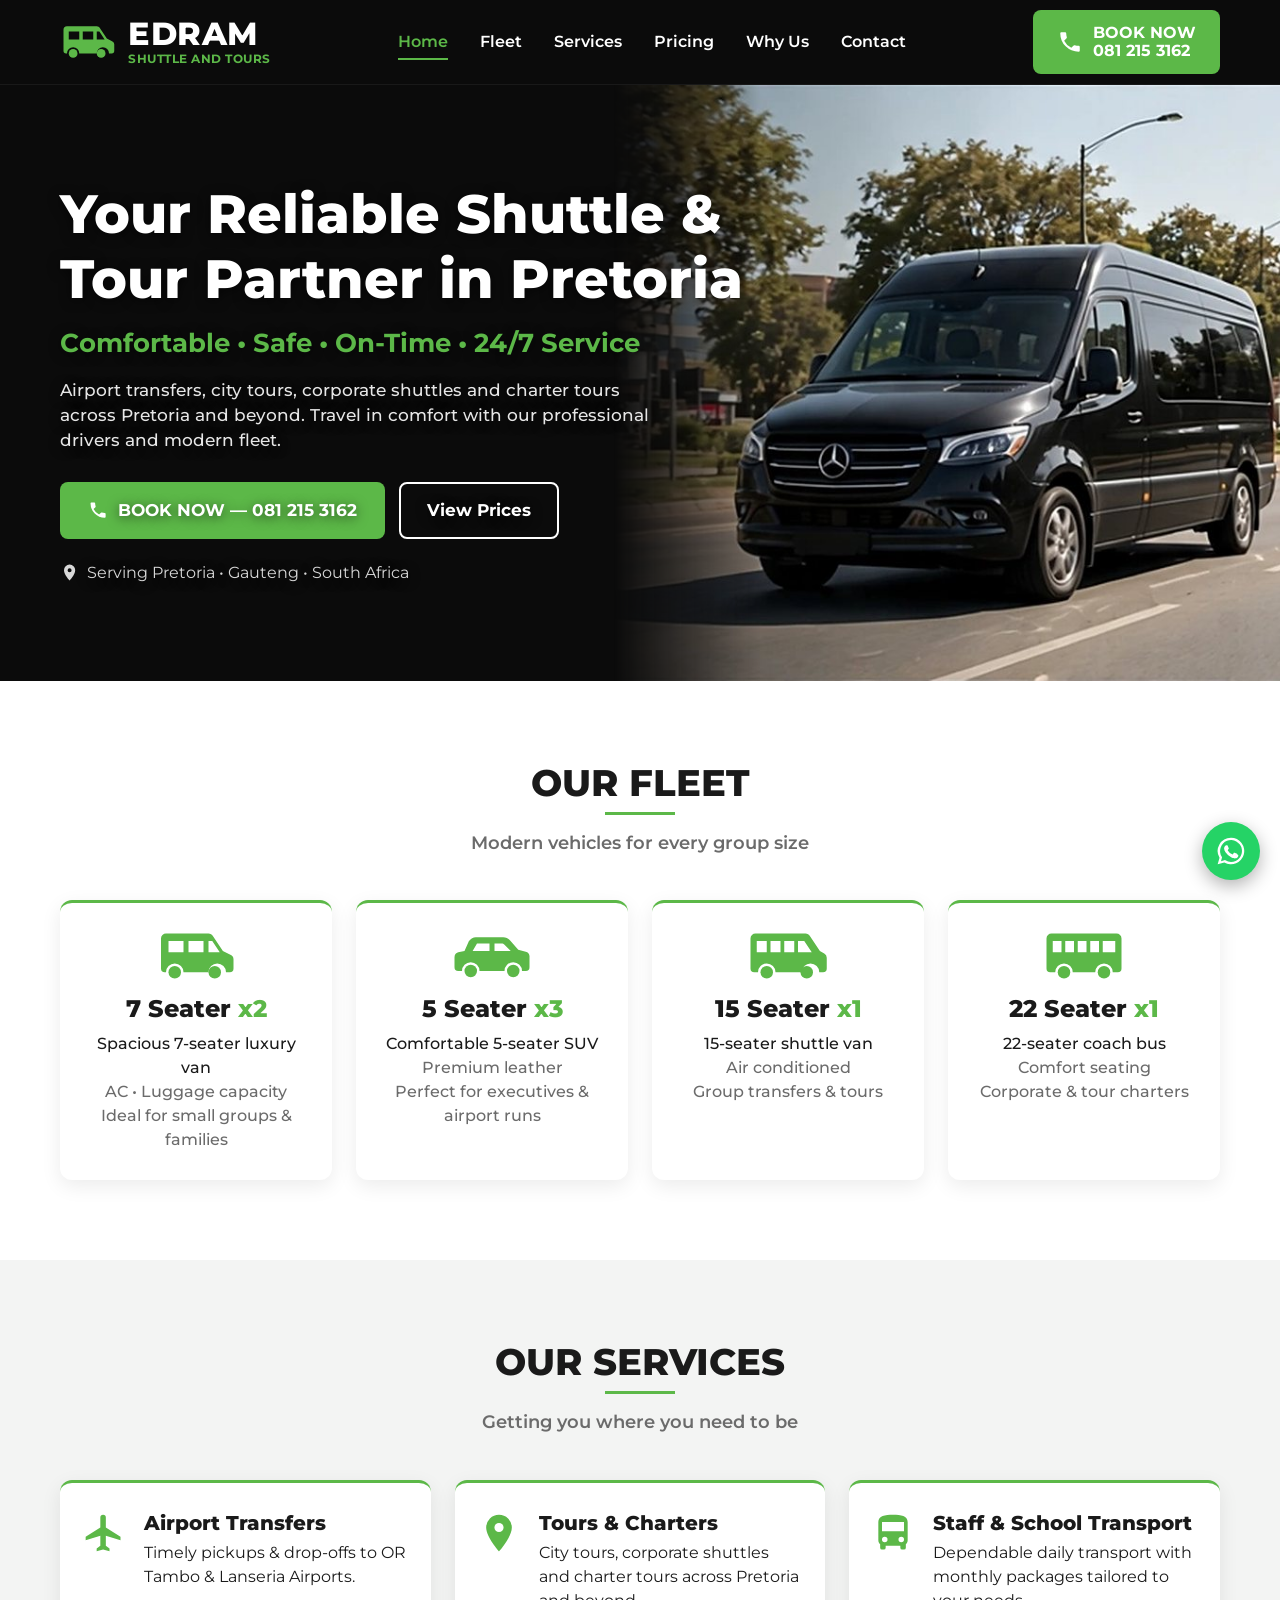
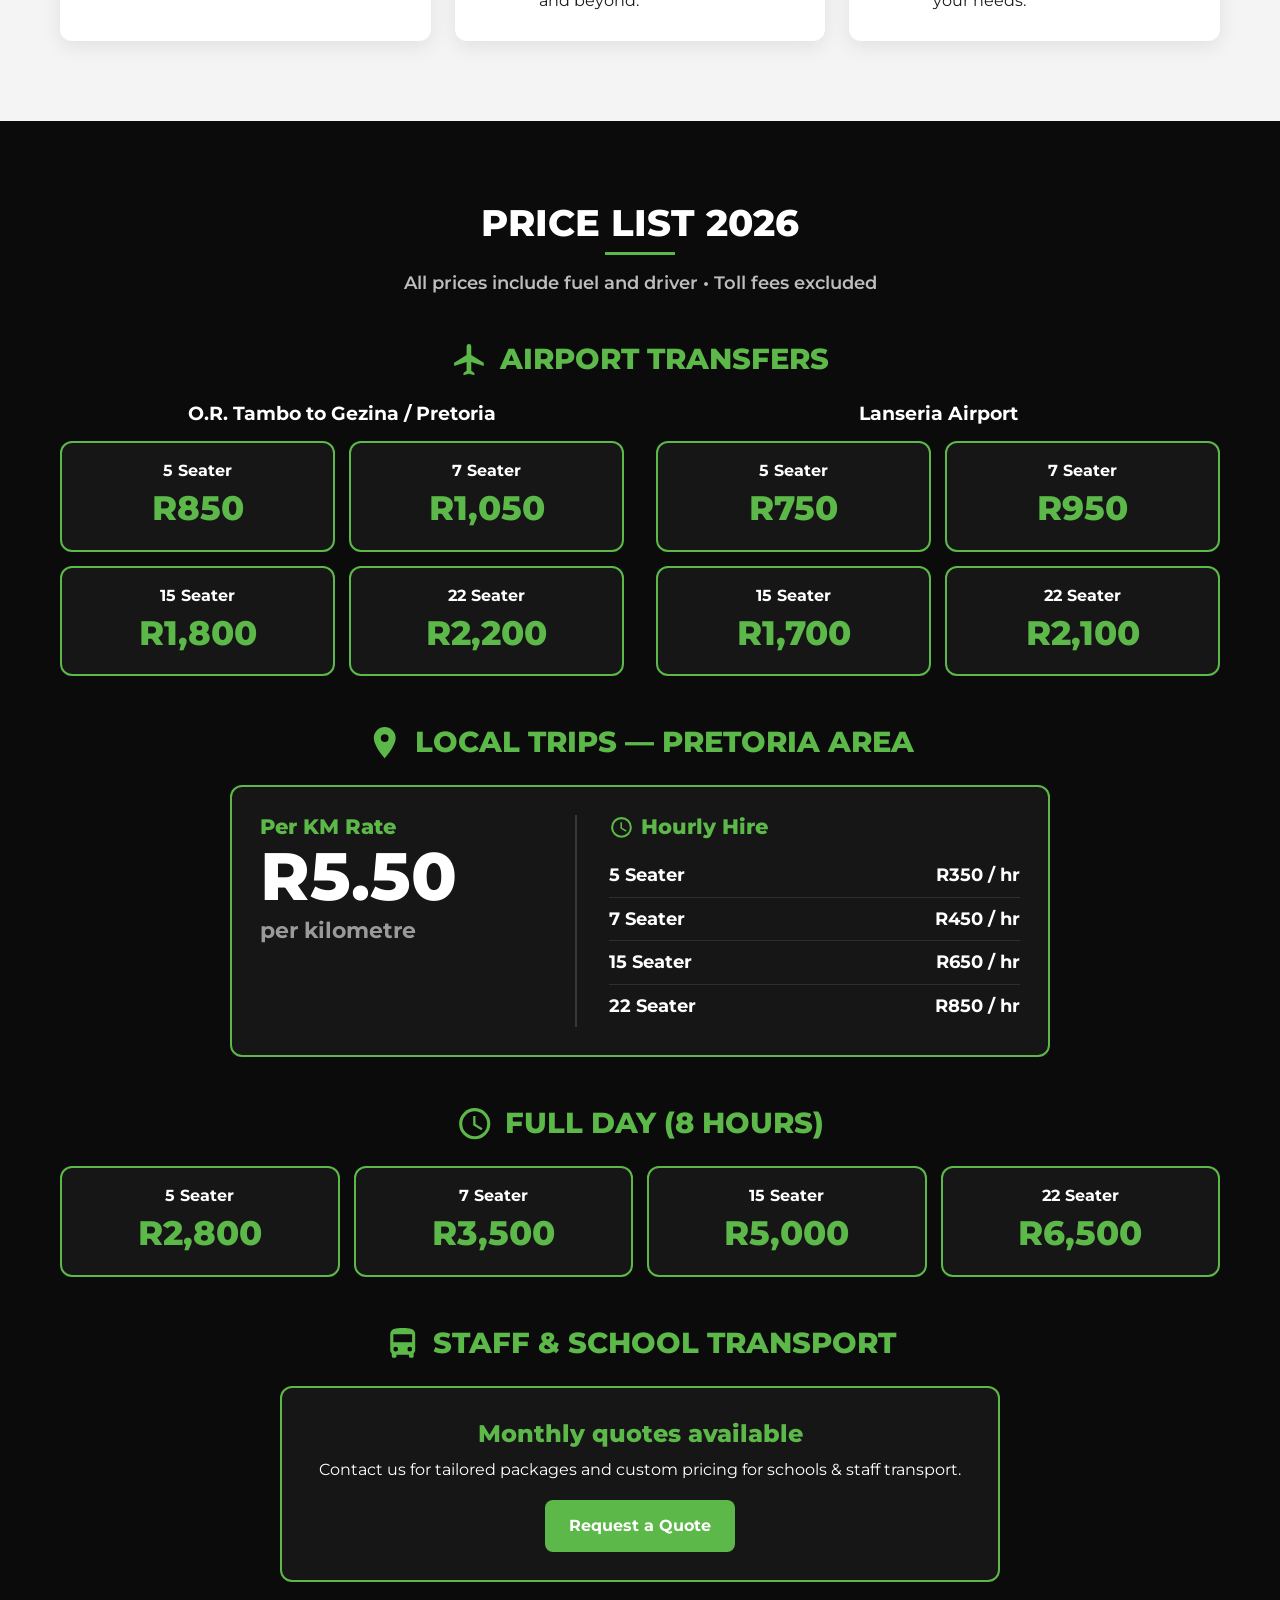
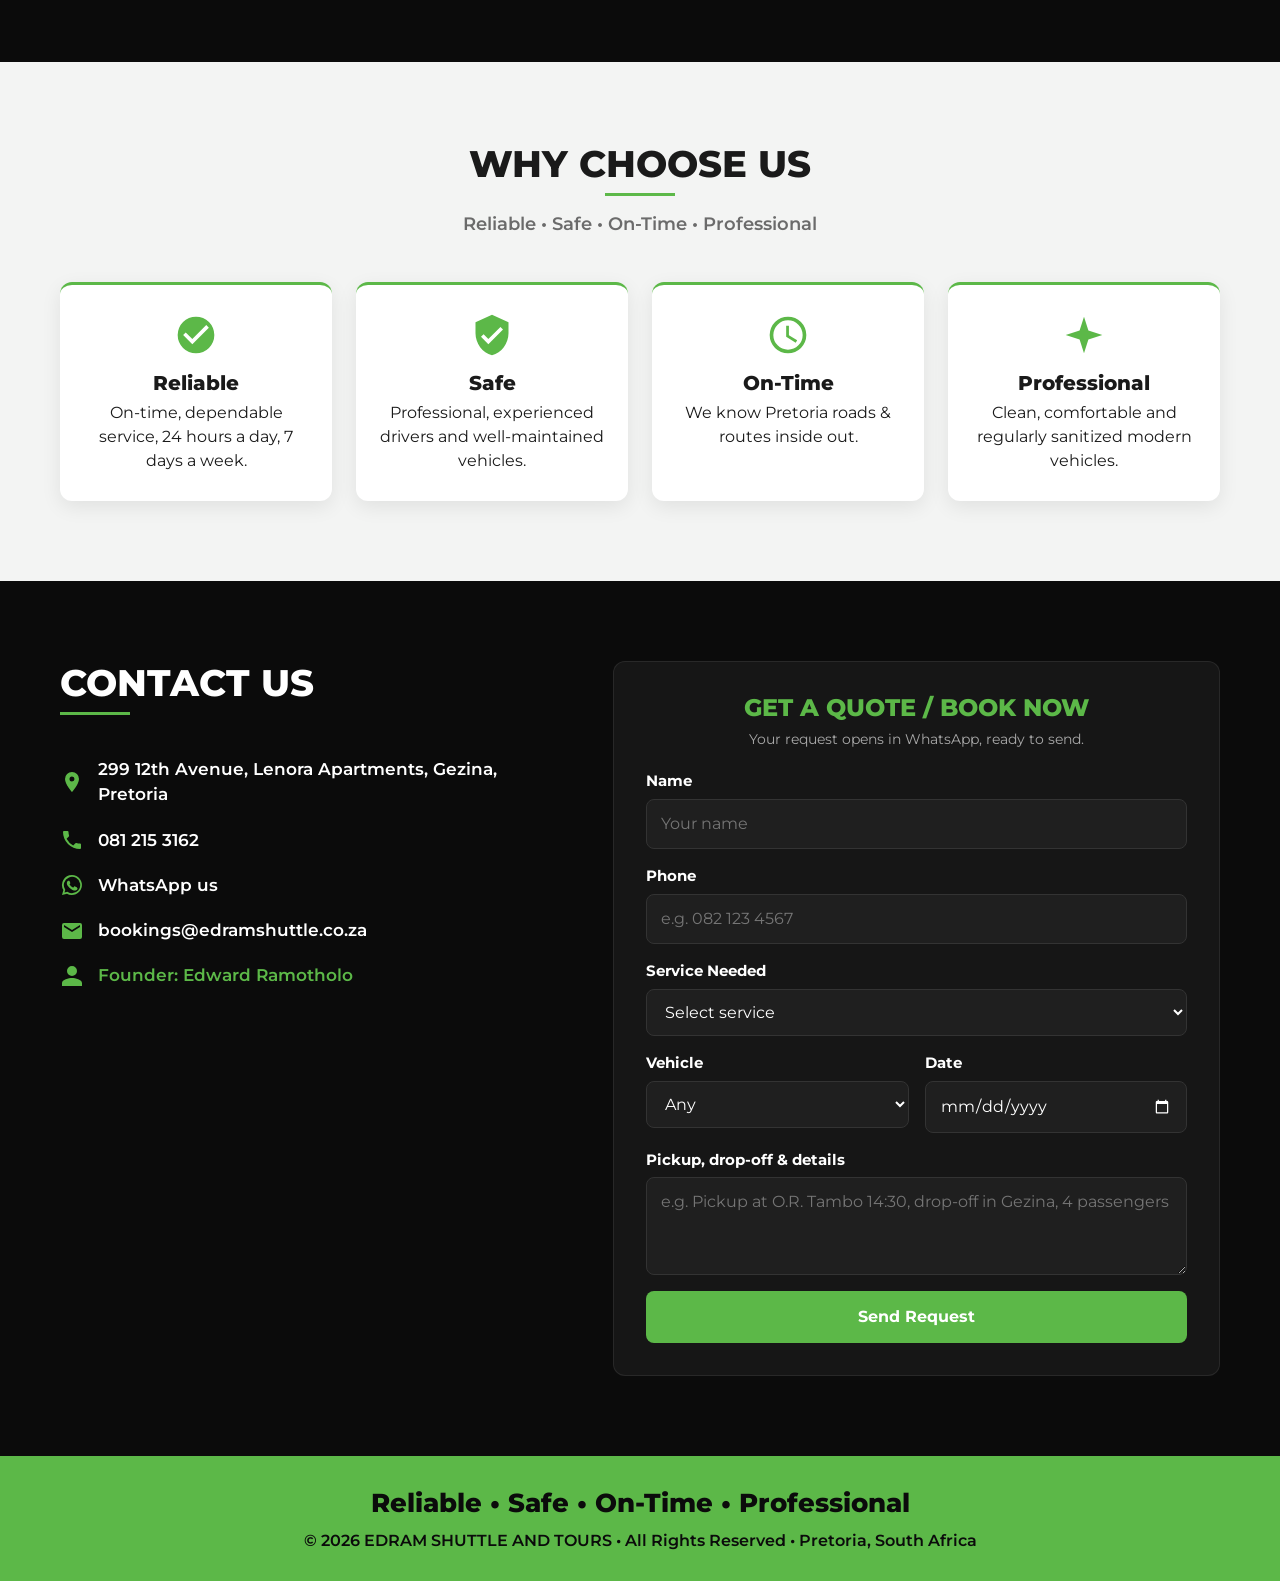
==== commit b7890e59: "Add van photo to hero section Crop the van photo from the client's mockup: a wide street shot sits t" ====
--- a/index.html
+++ b/index.html
@@ -88,6 +88,7 @@
           Serving Pretoria • Gauteng • South Africa
         </p>
       </div>
+      <div class="hero-photo" role="img" aria-label="Black EDRAM shuttle van driving on a tree-lined Pretoria road"></div>
     </section>
 
     <!-- ===== Fleet ===== -->
--- a/css/styles.css
+++ b/css/styles.css
@@ -255,21 +255,39 @@
 
 .hero {
   position: relative;
+  overflow: hidden;
   color: var(--white);
-  /* Drop a photo at assets/hero.jpg to show it behind the gradient. */
-  background:
-    linear-gradient(90deg, rgba(11, 11, 11, 0.95) 0%, rgba(11, 11, 11, 0.8) 45%, rgba(11, 11, 11, 0.35) 100%),
-    url("../assets/hero.jpg") center / cover no-repeat,
-    radial-gradient(circle at 80% 40%, #2c4a26 0%, var(--black) 60%);
+  background: var(--black);
+}
+
+/* Desktop: van photo on the right, fading into black behind the text */
+.hero::before {
+  content: "";
+  position: absolute;
+  top: 0;
+  right: 0;
+  bottom: 0;
+  width: 52%;
+  background: url("../assets/hero.jpg") 6% center / cover no-repeat;
+  -webkit-mask-image: linear-gradient(90deg, transparent 0%, #000 22%);
+  mask-image: linear-gradient(90deg, transparent 0%, #000 22%);
+}
+
+/* Phones/tablets: close-up photo shown below the text instead */
+.hero-photo {
+  display: none;
 }
 
 .hero-inner {
+  position: relative;
+  z-index: 1;
   padding: 96px 20px;
   max-width: 1200px;
+  text-shadow: 0 2px 12px rgba(0, 0, 0, 0.6);
 }
 
 .hero h1 {
-  max-width: 760px;
+  max-width: 700px;
   font-size: clamp(2rem, 5vw, 3.4rem);
   font-weight: 800;
 }
@@ -796,6 +814,22 @@
     display: none;
   }
 
+  .hero::before {
+    display: none;
+  }
+
+  .hero-photo {
+    display: block;
+    aspect-ratio: 900 / 772;
+    max-height: 560px;
+    width: 100%;
+    background: url("../assets/hero-mobile.jpg") center / cover no-repeat;
+  }
+
+  .hero-inner {
+    padding-bottom: 40px;
+  }
+
   .logo-name {
     font-size: 1.6rem;
   }
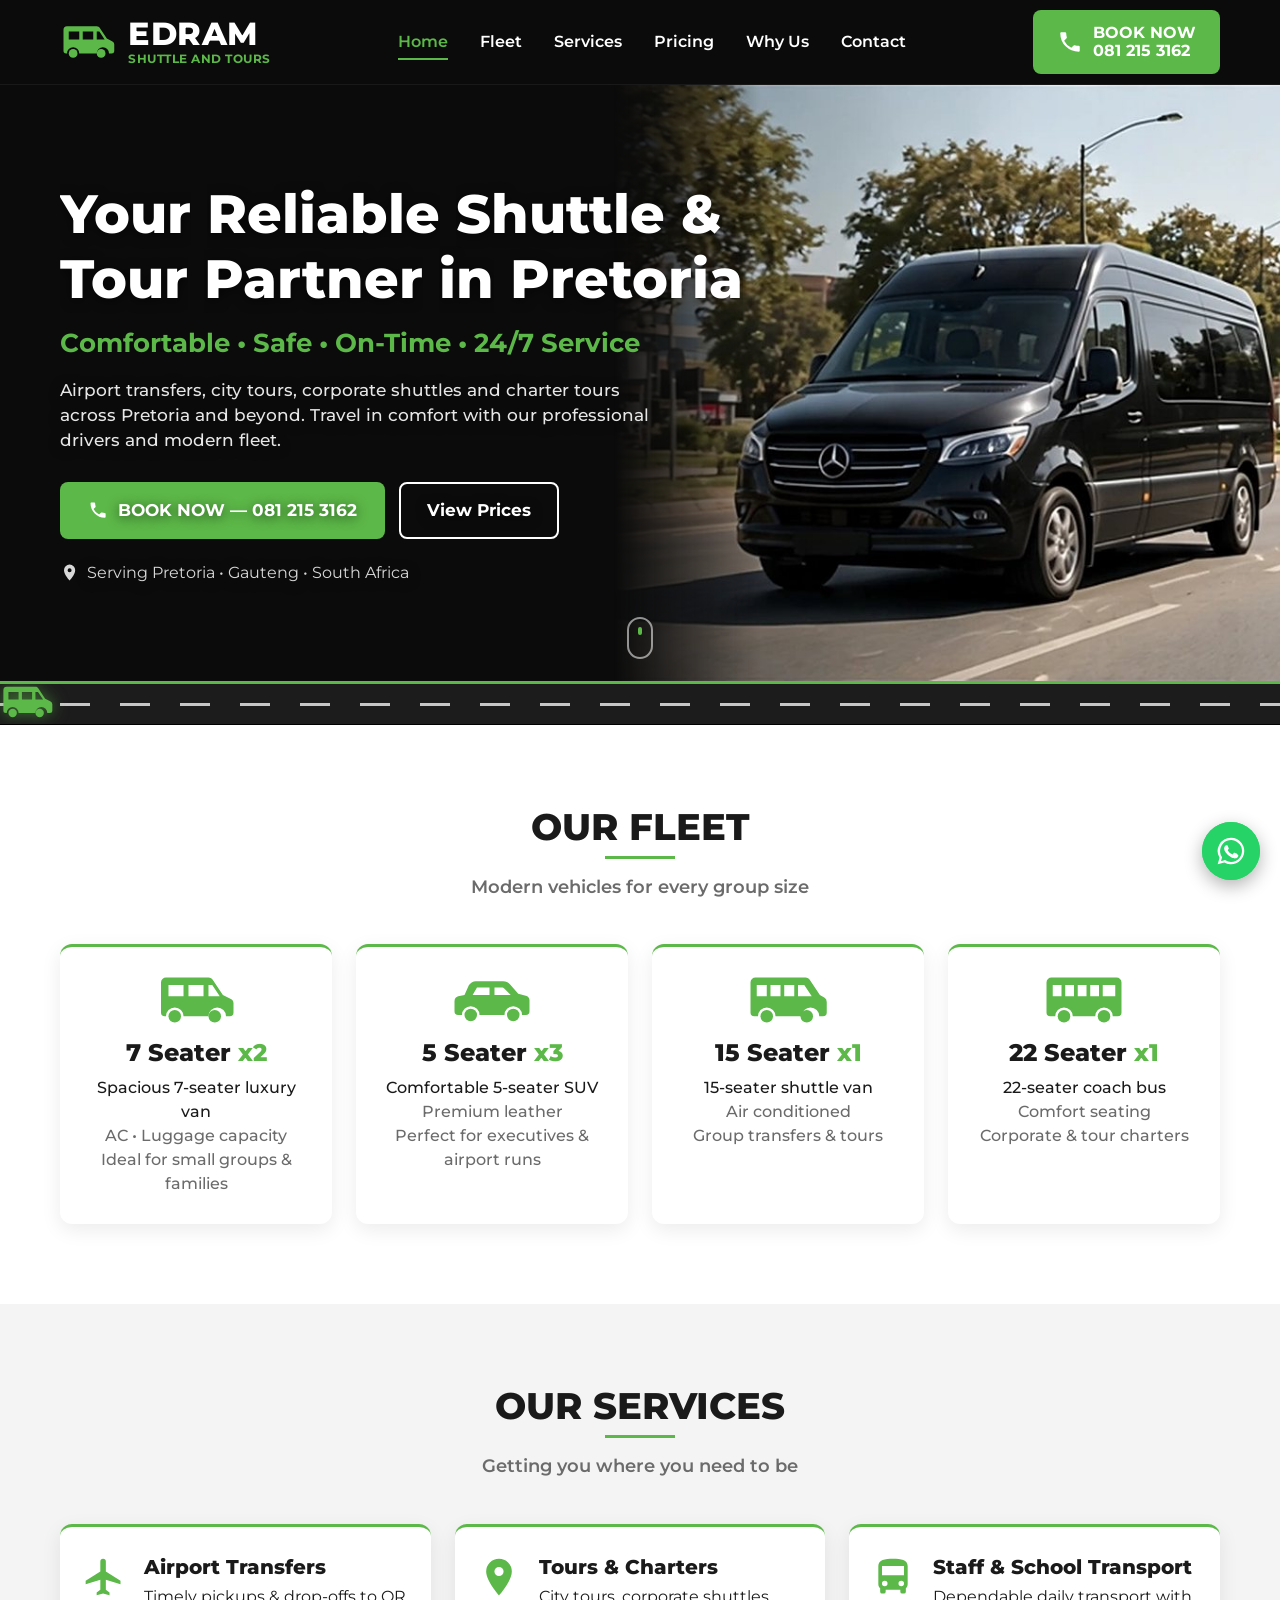
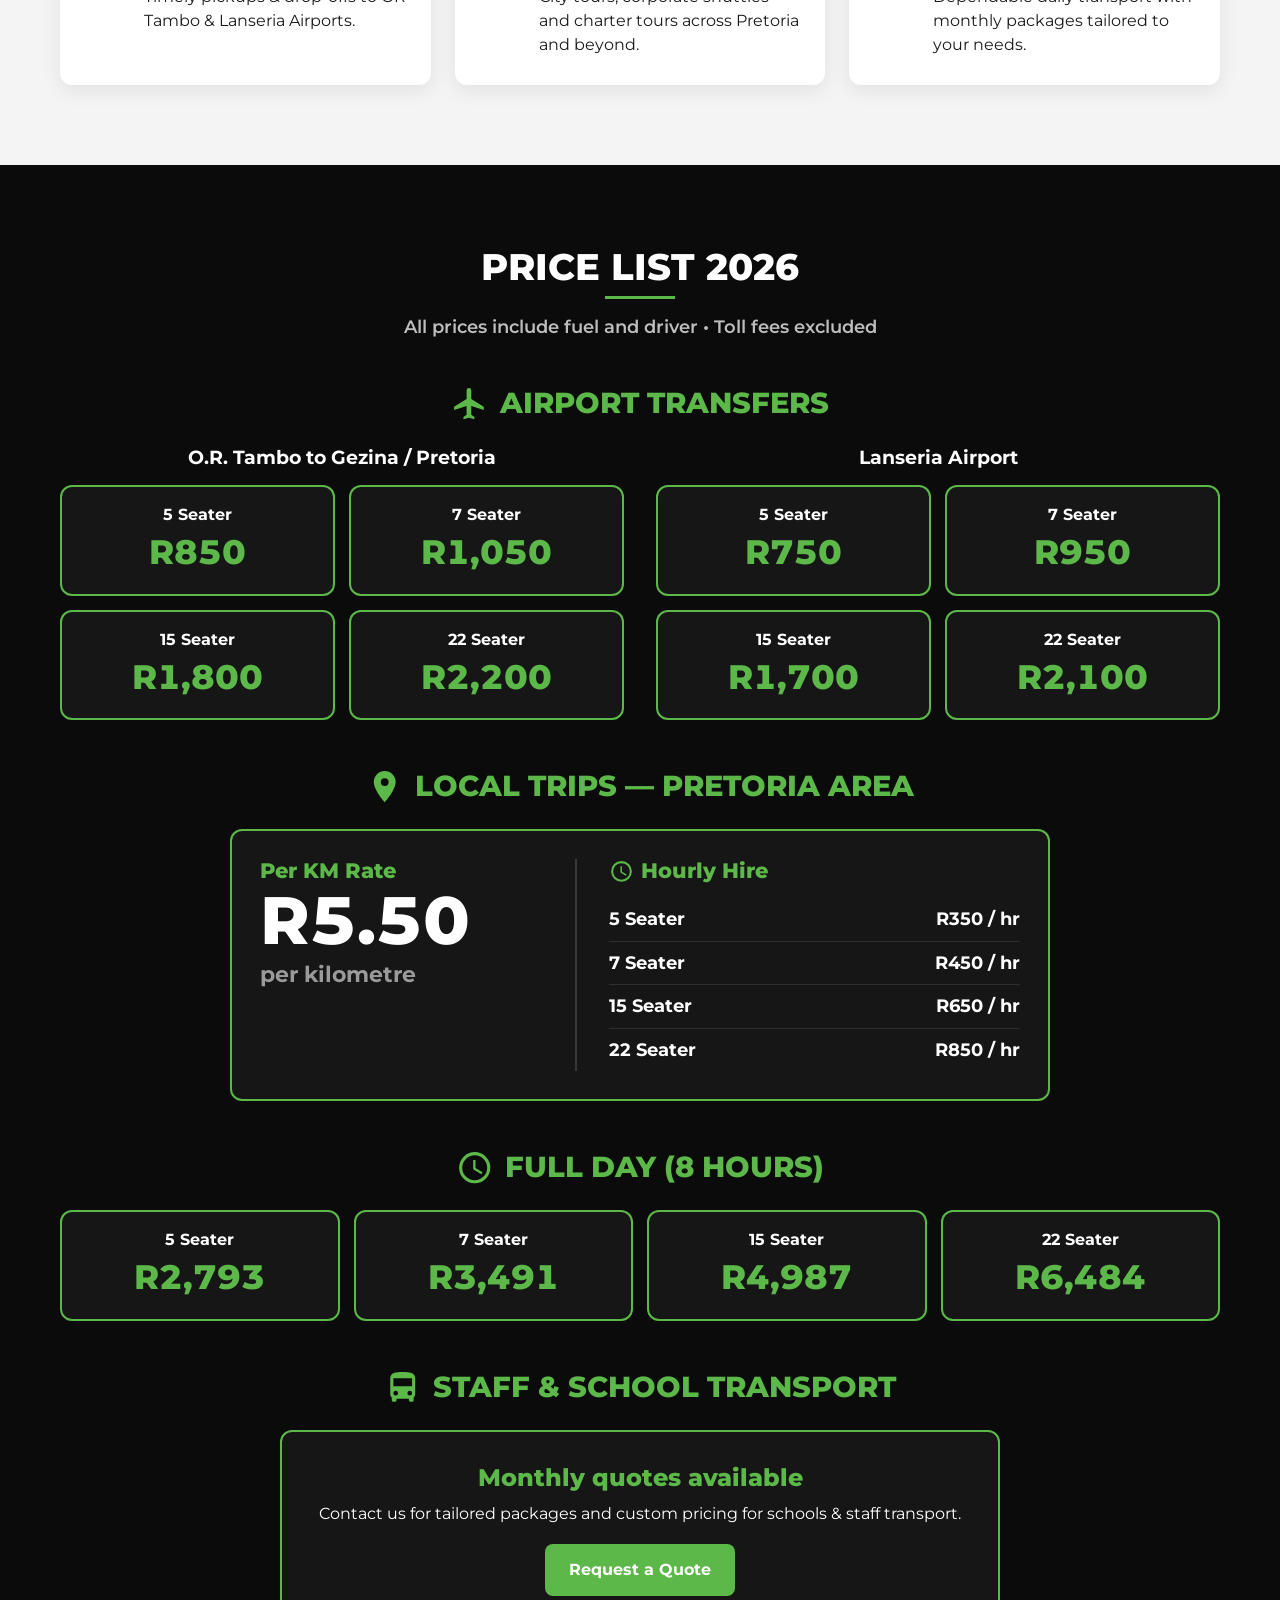
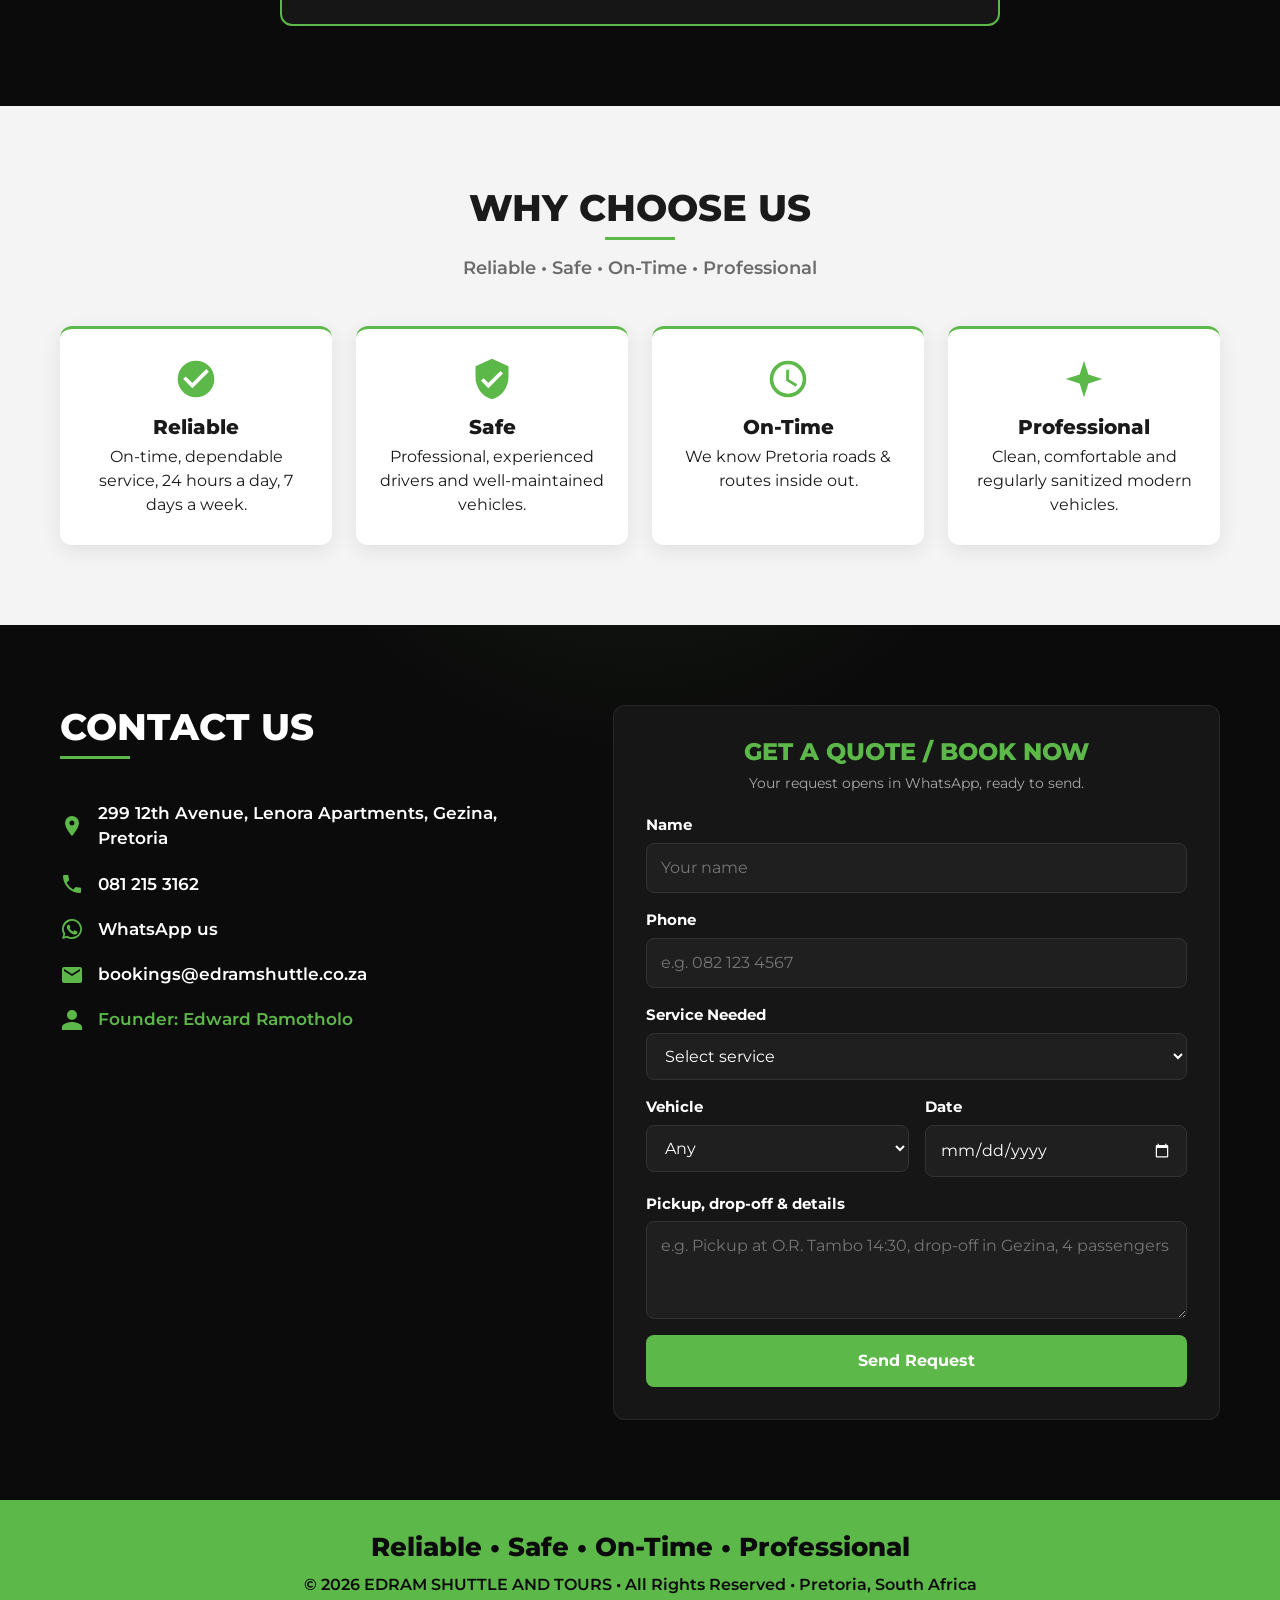
==== commit 80b1e2b0: "Add motion and micro-interactions across the site - Hero: headline words slide up in sequence, stagg" ====
--- a/index.html
+++ b/index.html
@@ -16,6 +16,7 @@
   <link rel="preconnect" href="https://fonts.gstatic.com" crossorigin>
   <link href="https://fonts.googleapis.com/css2?family=Montserrat:wght@400;500;600;700;800&display=swap" rel="stylesheet">
   <link rel="stylesheet" href="css/styles.css">
+  <script>document.documentElement.classList.add("js");</script>
   <script type="application/ld+json">
   {
     "@context": "https://schema.org",
@@ -67,6 +68,7 @@
         <span><strong>BOOK NOW</strong><br>081 215 3162</span>
       </a>
     </div>
+    <div class="scroll-progress" aria-hidden="true"></div>
   </header>
 
   <main>
@@ -88,8 +90,13 @@
           Serving Pretoria • Gauteng • South Africa
         </p>
       </div>
-      <div class="hero-photo" role="img" aria-label="Black EDRAM shuttle van driving on a tree-lined Pretoria road"></div>
-    </section>
+      <a href="#fleet" class="scroll-cue" aria-label="Scroll to our fleet"><span></span></a>
+    </section>
+
+    <!-- Animated road divider -->
+    <div class="road" aria-hidden="true">
+      <svg class="road-van" viewBox="0 0 64 40"><use href="#icon-van"/></svg>
+    </div>
 
     <!-- ===== Fleet ===== -->
     <section class="section" id="fleet">
--- a/css/styles.css
+++ b/css/styles.css
@@ -271,11 +271,6 @@
   background: url("../assets/hero.jpg") 6% center / cover no-repeat;
   -webkit-mask-image: linear-gradient(90deg, transparent 0%, #000 22%);
   mask-image: linear-gradient(90deg, transparent 0%, #000 22%);
-}
-
-/* Phones/tablets: close-up photo shown below the text instead */
-.hero-photo {
-  display: none;
 }
 
 .hero-inner {
@@ -814,20 +809,18 @@
     display: none;
   }
 
+  /* Phones/tablets: close-up photo fills the whole hero, darkened behind the text */
+  .hero {
+    min-height: calc(100svh - var(--header-h));
+  }
+
   .hero::before {
-    display: none;
-  }
-
-  .hero-photo {
-    display: block;
-    aspect-ratio: 900 / 772;
-    max-height: 560px;
     width: 100%;
-    background: url("../assets/hero-mobile.jpg") center / cover no-repeat;
-  }
-
-  .hero-inner {
-    padding-bottom: 40px;
+    background:
+      linear-gradient(180deg, rgba(11, 11, 11, 0.3) 0%, rgba(11, 11, 11, 0.5) 60%, rgba(11, 11, 11, 0.1) 100%),
+      url("../assets/hero-mobile.jpg") center bottom / cover no-repeat;
+    -webkit-mask-image: none;
+    mask-image: none;
   }
 
   .logo-name {
@@ -901,12 +894,477 @@
   }
 }
 
+/* =====================================================================
+   Motion
+   Everything here is switched off for prefers-reduced-motion (bottom).
+   ===================================================================== */
+
+:root {
+  --ease-out: cubic-bezier(0.2, 0.8, 0.2, 1);
+  --ease-spring: cubic-bezier(0.3, 1.6, 0.5, 1);
+}
+
+/* ----- Header: scroll progress + frosted state ----- */
+
+.site-header {
+  transition: background-color 0.3s, box-shadow 0.3s;
+}
+
+.site-header.scrolled {
+  background: rgba(11, 11, 11, 0.85);
+  -webkit-backdrop-filter: blur(12px);
+  backdrop-filter: blur(12px);
+  box-shadow: 0 8px 30px rgba(0, 0, 0, 0.35);
+}
+
+.scroll-progress {
+  position: absolute;
+  left: 0;
+  bottom: -1px;
+  width: 100%;
+  height: 3px;
+  background: linear-gradient(90deg, var(--green-dark), var(--green-light));
+  box-shadow: 0 0 10px rgba(92, 184, 72, 0.7);
+  transform: scaleX(var(--progress, 0));
+  transform-origin: left;
+}
+
+.header-cta {
+  animation: cta-pulse 2.8s ease-out infinite;
+}
+
+@keyframes cta-pulse {
+  0% { box-shadow: 0 0 0 0 rgba(92, 184, 72, 0.6); }
+  70%, 100% { box-shadow: 0 0 0 16px rgba(92, 184, 72, 0); }
+}
+
+/* ----- Hero: slow zoom + parallax photo, staggered entrance ----- */
+
+.hero::before {
+  translate: 0 var(--parallax, 0px);
+  transform-origin: 70% 50%;
+  animation: ken-burns 18s ease-in-out infinite alternate;
+}
+
+@keyframes ken-burns {
+  from { scale: 1; }
+  to { scale: 1.1; }
+}
+
+.hero-inner {
+  translate: 0 var(--hero-drift, 0px);
+}
+
+/* Headline: each word slides up out of a mask (words are wrapped by main.js) */
+.hero h1 .word {
+  display: inline-block;
+  overflow: hidden;
+  padding-bottom: 0.08em;
+  margin-bottom: -0.08em;
+  vertical-align: top;
+}
+
+.hero h1 .word > span {
+  display: inline-block;
+  transform: translateY(110%);
+  animation: word-up 0.9s var(--ease-out) forwards;
+  animation-delay: calc(var(--i) * 70ms + 0.15s);
+}
+
+@keyframes word-up {
+  to { transform: none; }
+}
+
+.js .hero-inner > :not(h1) {
+  opacity: 0;
+  animation: rise 0.9s var(--ease-out) forwards;
+}
+
+.js .hero-inner > .hero-tagline { animation-delay: 0.75s; }
+.js .hero-inner > .hero-text { animation-delay: 0.9s; }
+.js .hero-inner > .hero-actions { animation-delay: 1.05s; }
+.js .hero-inner > .hero-area { animation-delay: 1.2s; }
+
+@keyframes rise {
+  from { opacity: 0; transform: translateY(28px); }
+  to { opacity: 1; transform: none; }
+}
+
+/* Tagline: light sweeping across the green text */
+.hero-tagline {
+  background: linear-gradient(100deg, var(--green) 0%, var(--green) 42%, #e2ffd9 50%, var(--green) 58%, var(--green) 100%);
+  background-size: 250% 100%;
+  background-position: 100% 0;
+  -webkit-background-clip: text;
+  background-clip: text;
+  color: transparent;
+  text-shadow: none;
+}
+
+.js .hero-inner > .hero-tagline {
+  animation:
+    rise 0.9s var(--ease-out) 0.75s forwards,
+    shimmer 4.5s linear 2.2s infinite;
+}
+
+@keyframes shimmer {
+  from { background-position: 100% 0; }
+  to { background-position: -150% 0; }
+}
+
+/* Mouse "scroll down" cue */
+.scroll-cue {
+  position: absolute;
+  left: 50%;
+  bottom: 22px;
+  z-index: 1;
+  width: 26px;
+  height: 42px;
+  translate: -50% 0;
+  border: 2px solid rgba(255, 255, 255, 0.55);
+  border-radius: 14px;
+  opacity: 0;
+  animation: rise 0.8s var(--ease-out) 1.8s forwards;
+}
+
+.scroll-cue span {
+  position: absolute;
+  top: 8px;
+  left: 50%;
+  width: 4px;
+  height: 8px;
+  margin-left: -2px;
+  background: var(--green);
+  border-radius: 2px;
+  animation: wheel 1.6s ease-in-out infinite;
+}
+
+@keyframes wheel {
+  0% { transform: translateY(0); opacity: 1; }
+  70% { transform: translateY(14px); opacity: 0; }
+  100% { transform: translateY(0); opacity: 0; }
+}
+
+@media (max-height: 720px), (max-width: 600px) {
+  .scroll-cue {
+    display: none;
+  }
+}
+
+/* ----- Road divider with a van driving across ----- */
+
+.road {
+  position: relative;
+  height: 44px;
+  overflow: hidden;
+  background: #1c1c1c;
+  border-top: 3px solid var(--green);
+  border-bottom: 1px solid #000;
+}
+
+.road::before {
+  content: "";
+  position: absolute;
+  left: 0;
+  right: 0;
+  top: 50%;
+  height: 3px;
+  margin-top: -1px;
+  background: repeating-linear-gradient(90deg, rgba(255, 255, 255, 0.75) 0 30px, transparent 30px 60px);
+  animation: lanes 0.6s linear infinite;
+}
+
+@keyframes lanes {
+  to { background-position: -60px 0; }
+}
+
+.road-van {
+  position: absolute;
+  left: 0;
+  bottom: 5px;
+  width: 54px;
+  height: 34px;
+  color: var(--green);
+  filter: drop-shadow(0 0 8px rgba(92, 184, 72, 0.6));
+  animation:
+    drive 9s linear infinite,
+    bump 0.35s ease-in-out infinite alternate;
+}
+
+@keyframes drive {
+  from { translate: -80px 0; }
+  to { translate: calc(100vw + 80px) 0; }
+}
+
+@keyframes bump {
+  to { transform: translateY(-2px) rotate(-1deg); }
+}
+
+/* ----- Scroll reveal (classes added by main.js) ----- */
+
+.js .reveal {
+  opacity: 0;
+  transform: translateY(40px);
+  transition:
+    opacity 0.8s var(--ease-out),
+    transform 0.8s var(--ease-out);
+  transition-delay: var(--d, 0s);
+}
+
+.js .reveal.reveal-left {
+  transform: translateX(-40px);
+}
+
+.js .reveal.reveal-zoom {
+  transform: scale(0.85);
+}
+
+.js .reveal.in {
+  opacity: 1;
+  transform: none;
+}
+
+/* Section underline draws itself in */
+.js .section-title::after {
+  width: 0;
+  transition: width 0.8s var(--ease-out) 0.35s;
+}
+
+.js .section-title.in::after {
+  width: 70px;
+}
+
+/* ----- Cards: tilt, glare, playful icons ----- */
+
+.fleet-card,
+.why-card {
+  position: relative;
+  overflow: hidden;
+  transition: transform 0.25s var(--ease-out), box-shadow 0.25s;
+  will-change: transform;
+}
+
+.fleet-card::after,
+.why-card::after {
+  content: "";
+  position: absolute;
+  inset: 0;
+  pointer-events: none;
+  background: radial-gradient(260px circle at var(--mx, 50%) var(--my, 0%), rgba(92, 184, 72, 0.18), transparent 65%);
+  opacity: 0;
+  transition: opacity 0.3s;
+}
+
+.fleet-card:hover::after,
+.why-card:hover::after {
+  opacity: 1;
+}
+
+.why-card:hover {
+  box-shadow: 0 14px 32px rgba(0, 0, 0, 0.12);
+}
+
+.fleet-card:hover .fleet-icon {
+  animation: vroom 0.7s var(--ease-out);
+}
+
+@keyframes vroom {
+  0% { transform: translateX(0); }
+  25% { transform: translateX(-8px) rotate(2deg); }
+  60% { transform: translateX(12px) rotate(-1deg); }
+  100% { transform: translateX(0); }
+}
+
+.service-card {
+  transition: transform 0.25s var(--ease-out), box-shadow 0.25s;
+}
+
+.service-card:hover {
+  transform: translateY(-4px);
+  box-shadow: 0 14px 32px rgba(0, 0, 0, 0.12);
+}
+
+.service-card:hover .service-icon,
+.why-card:hover .service-icon {
+  animation: pop 0.6s var(--ease-spring);
+}
+
+@keyframes pop {
+  0% { transform: scale(1); }
+  40% { transform: scale(1.25) rotate(-8deg); }
+  100% { transform: scale(1); }
+}
+
+/* ----- Pricing: glowing tiles, spotlight that follows the cursor ----- */
+
+.price-tile,
+.local-rates,
+.quote-box {
+  transition: transform 0.25s var(--ease-out), box-shadow 0.25s;
+}
+
+.price-tile:hover {
+  transform: translateY(-4px) scale(1.03);
+  box-shadow: 0 0 0 1px var(--green), 0 12px 30px rgba(92, 184, 72, 0.3);
+}
+
+.price-tile strong,
+.per-km-price {
+  font-variant-numeric: tabular-nums;
+}
+
+.hourly li {
+  transition: padding-left 0.25s var(--ease-out), color 0.25s;
+}
+
+.hourly li:hover {
+  padding-left: 8px;
+  color: var(--green-light);
+}
+
+.section-dark {
+  position: relative;
+}
+
+.section-dark::before {
+  content: "";
+  position: absolute;
+  inset: 0;
+  pointer-events: none;
+  background: radial-gradient(650px circle at var(--sx, 50%) var(--sy, -30%), rgba(92, 184, 72, 0.12), transparent 60%);
+}
+
+.section-dark > .container {
+  position: relative;
+  z-index: 1;
+}
+
+/* ----- Buttons: shine sweep, click ripple, magnetic pull ----- */
+
+.btn {
+  position: relative;
+  overflow: hidden;
+  isolation: isolate;
+  transition:
+    background-color 0.2s,
+    border-color 0.2s,
+    transform 0.2s,
+    translate 0.35s var(--ease-out);
+}
+
+.btn::before {
+  content: "";
+  position: absolute;
+  inset: 0;
+  z-index: -1;
+  background: linear-gradient(120deg, transparent 30%, rgba(255, 255, 255, 0.35) 50%, transparent 70%);
+  transform: translateX(-120%);
+  transition: transform 0.7s var(--ease-out);
+}
+
+.btn:hover::before {
+  transform: translateX(120%);
+}
+
+.ripple {
+  position: absolute;
+  z-index: -1;
+  border-radius: 50%;
+  background: rgba(255, 255, 255, 0.45);
+  transform: scale(0);
+  pointer-events: none;
+  animation: ripple 0.65s ease-out forwards;
+}
+
+@keyframes ripple {
+  to { transform: scale(1); opacity: 0; }
+}
+
+.btn.sent {
+  background: #2e8b2e;
+}
+
+/* ----- Contact form ----- */
+
+.form-row label {
+  transition: color 0.2s;
+}
+
+.form-row:focus-within label {
+  color: var(--green);
+}
+
+.form-row input,
+.form-row select,
+.form-row textarea {
+  transition: border-color 0.2s, box-shadow 0.2s;
+}
+
+.quote-form.shake {
+  animation: shake 0.45s;
+}
+
+@keyframes shake {
+  20%, 60% { transform: translateX(-8px); }
+  40%, 80% { transform: translateX(8px); }
+}
+
+/* ----- Floating WhatsApp: pops in, then pulses ----- */
+
+.whatsapp-float::before {
+  content: "";
+  position: absolute;
+  inset: 0;
+  z-index: -1;
+  border-radius: 50%;
+  background: #25d366;
+  animation: wa-ring 2.2s ease-out infinite;
+}
+
+.js .whatsapp-float {
+  animation: wa-in 0.7s var(--ease-spring) 2s both;
+}
+
+@keyframes wa-in {
+  from { scale: 0; }
+  to { scale: 1; }
+}
+
+@keyframes wa-ring {
+  0% { transform: scale(1); opacity: 0.6; }
+  100% { transform: scale(1.8); opacity: 0; }
+}
+
+/* ----- Reduced motion: keep everything visible and still ----- */
+
 @media (prefers-reduced-motion: reduce) {
   html {
     scroll-behavior: auto;
   }
 
-  * {
+  *,
+  *::before,
+  *::after {
+    animation: none !important;
     transition: none !important;
   }
-}
+
+  .js .hero-inner > :not(h1),
+  .js .reveal,
+  .scroll-cue {
+    opacity: 1;
+    transform: none;
+  }
+
+  .hero h1 .word > span {
+    transform: none;
+  }
+
+  .js .section-title::after {
+    width: 70px;
+  }
+
+  .road-van {
+    translate: 24px 0;
+  }
+}
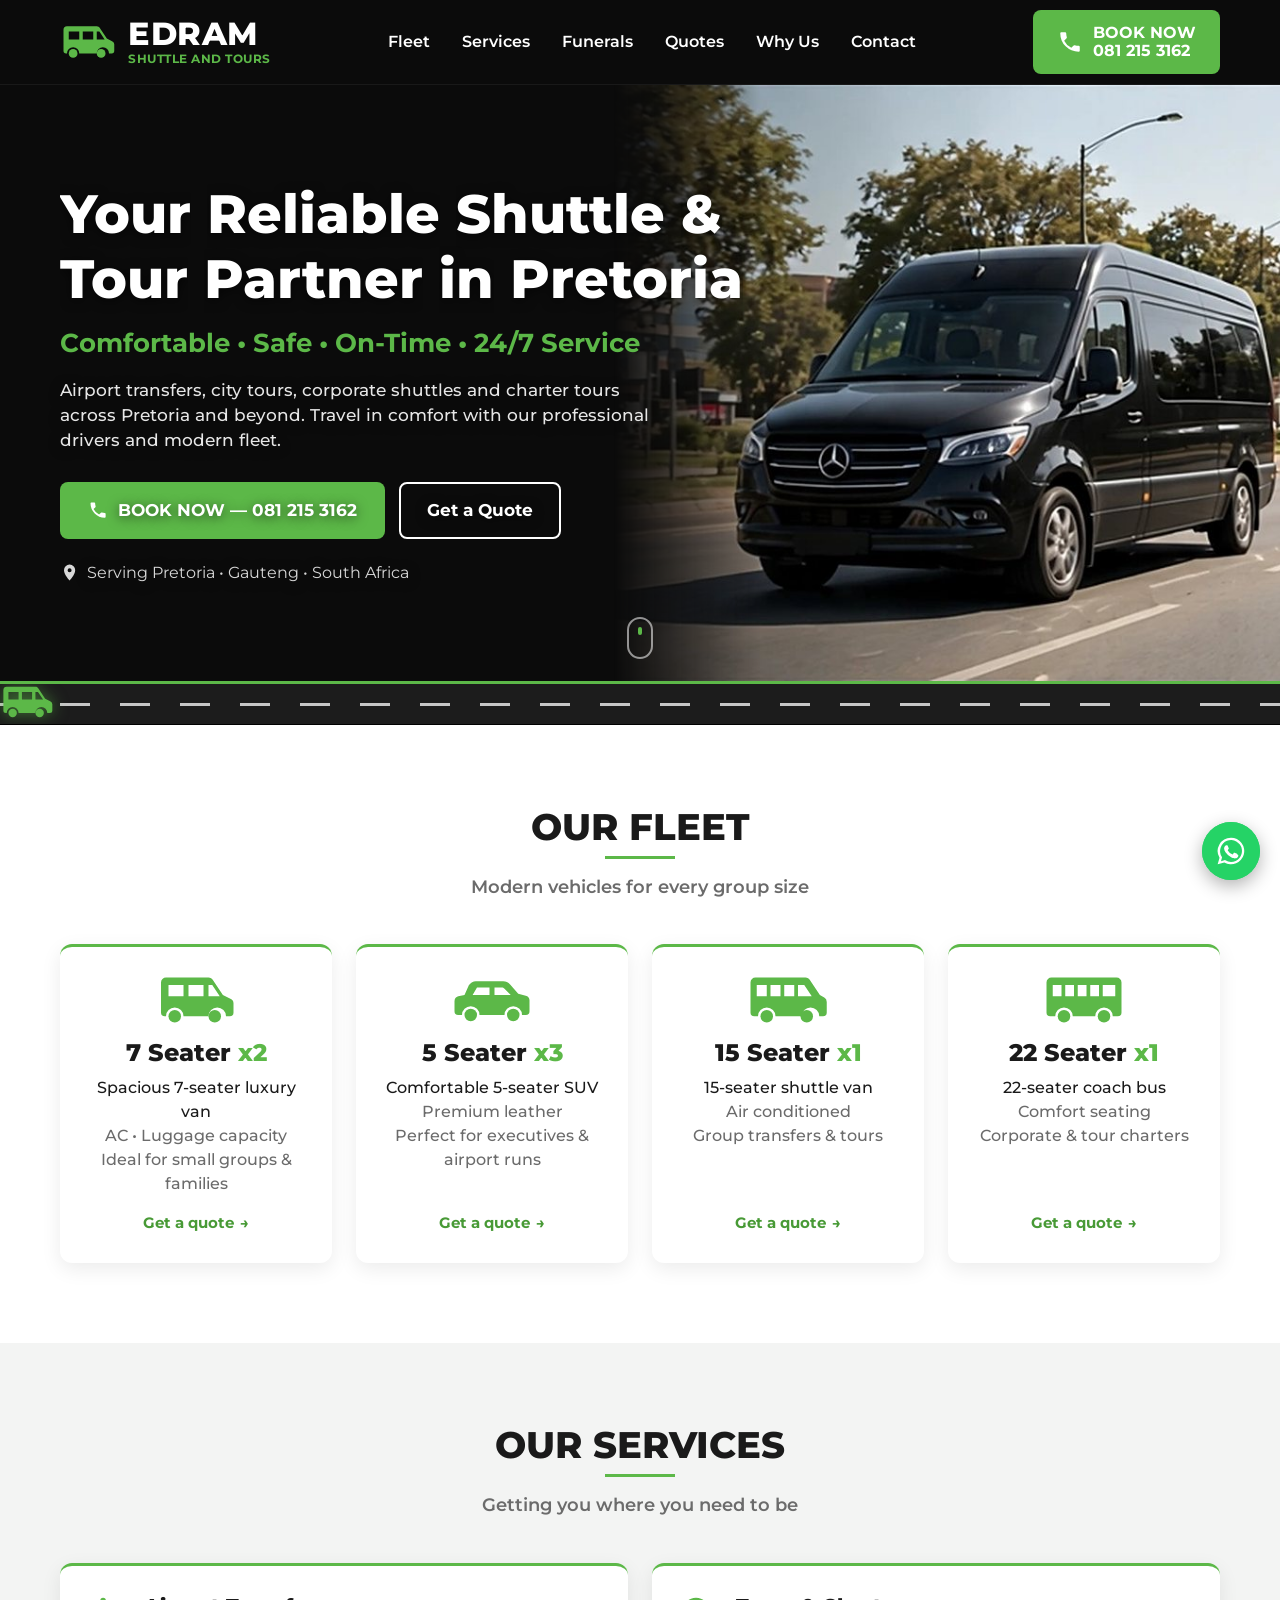
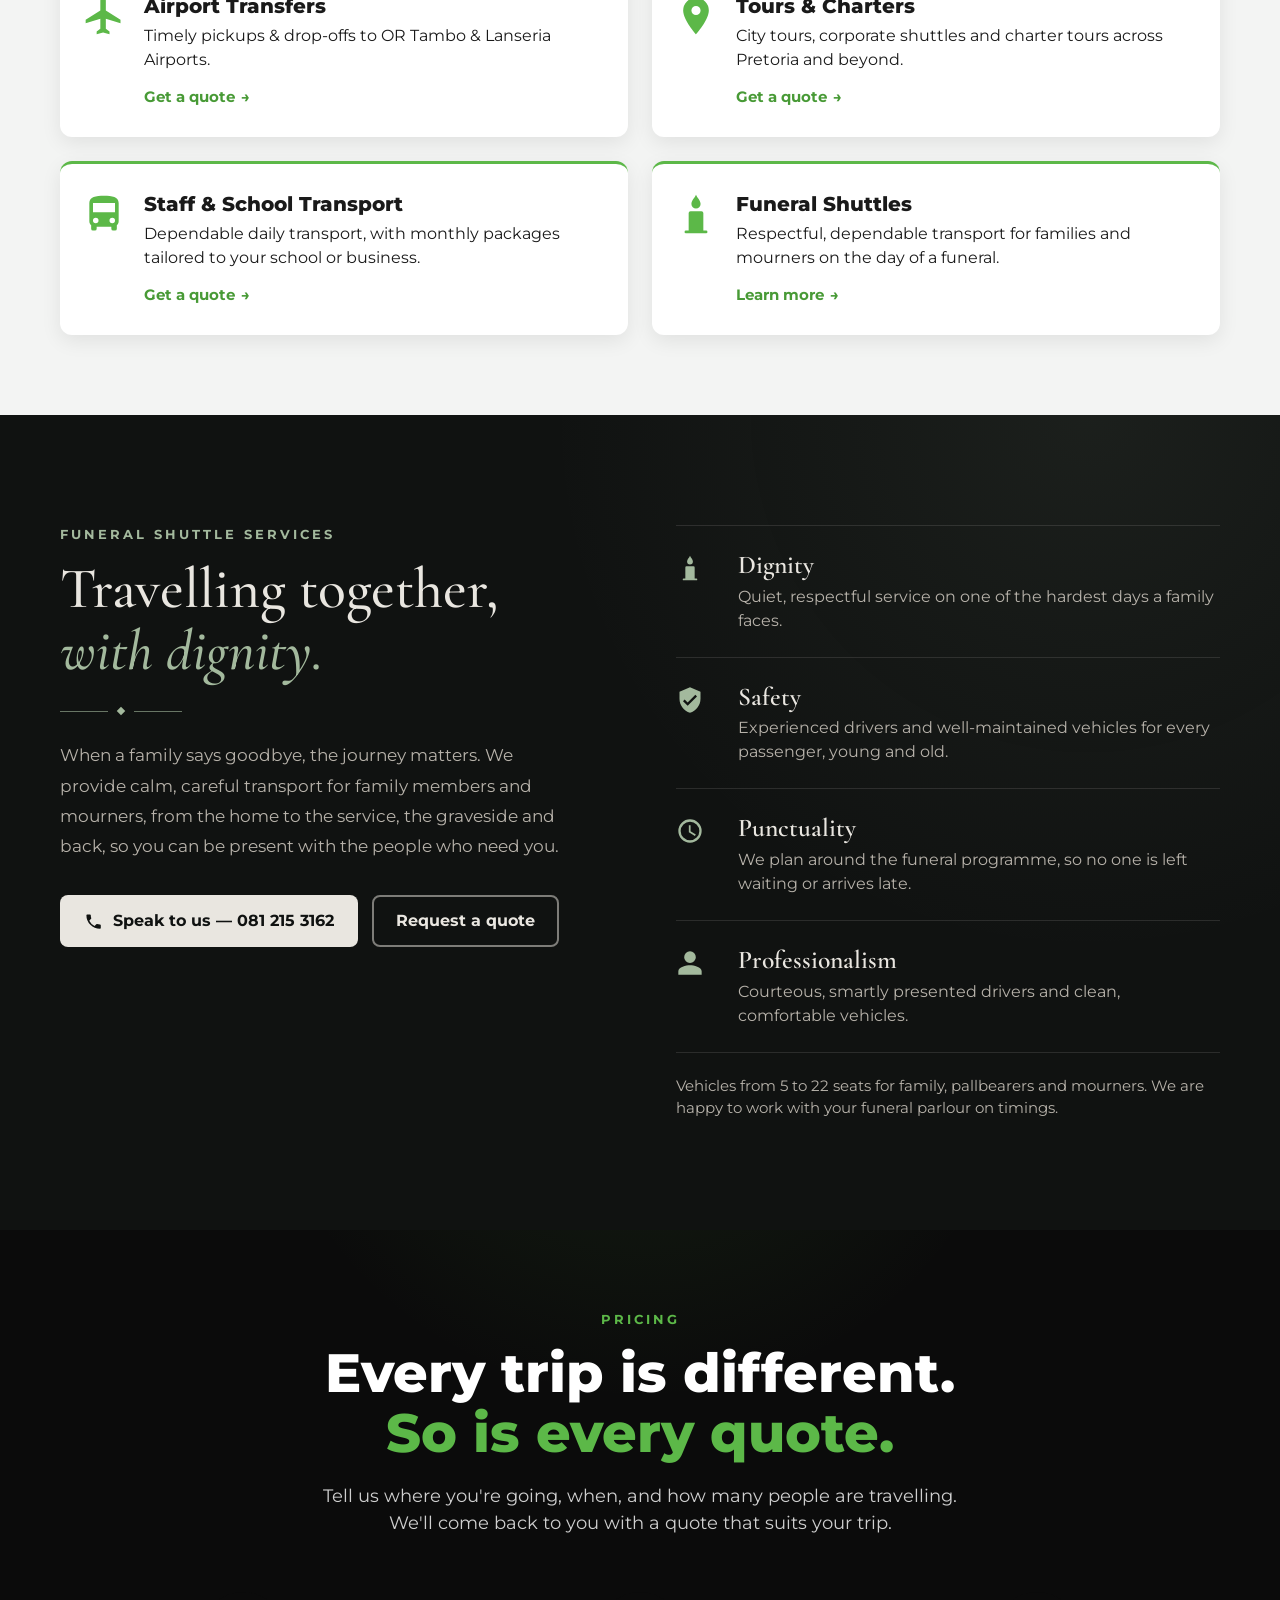
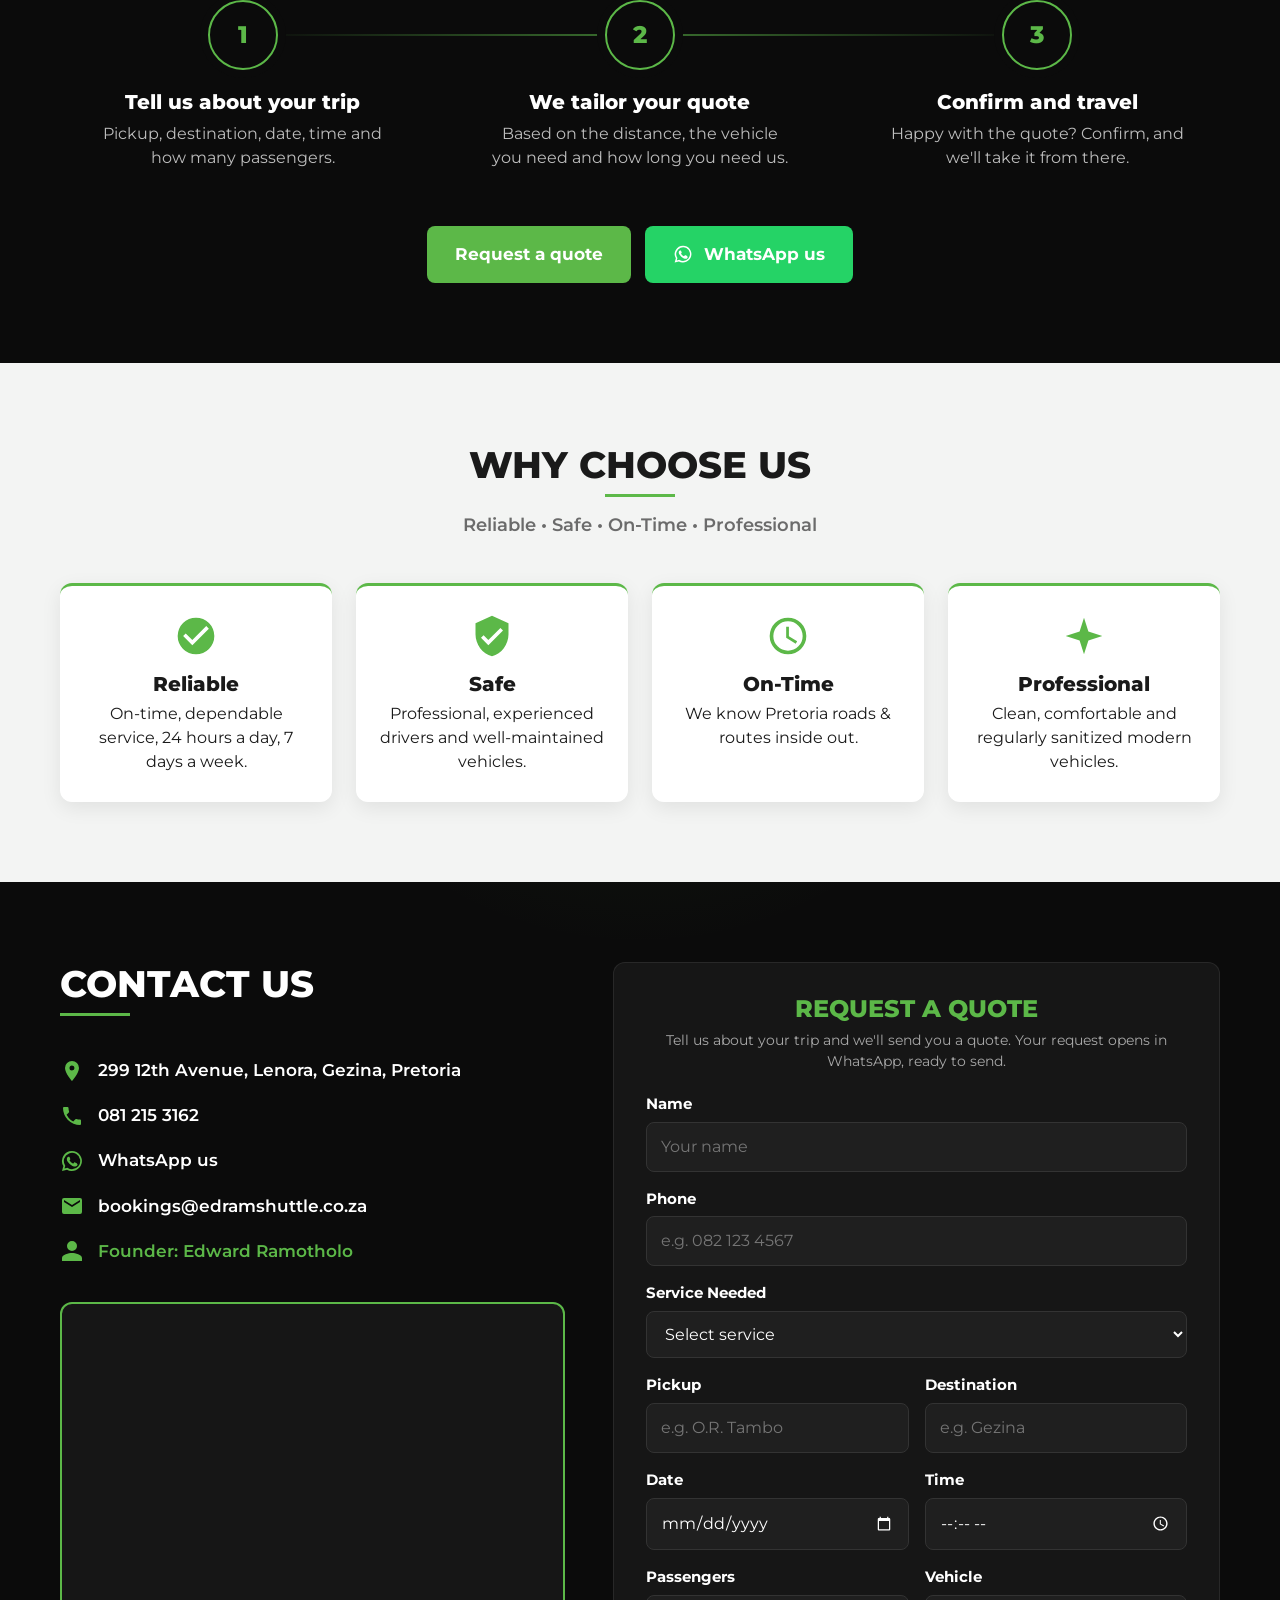
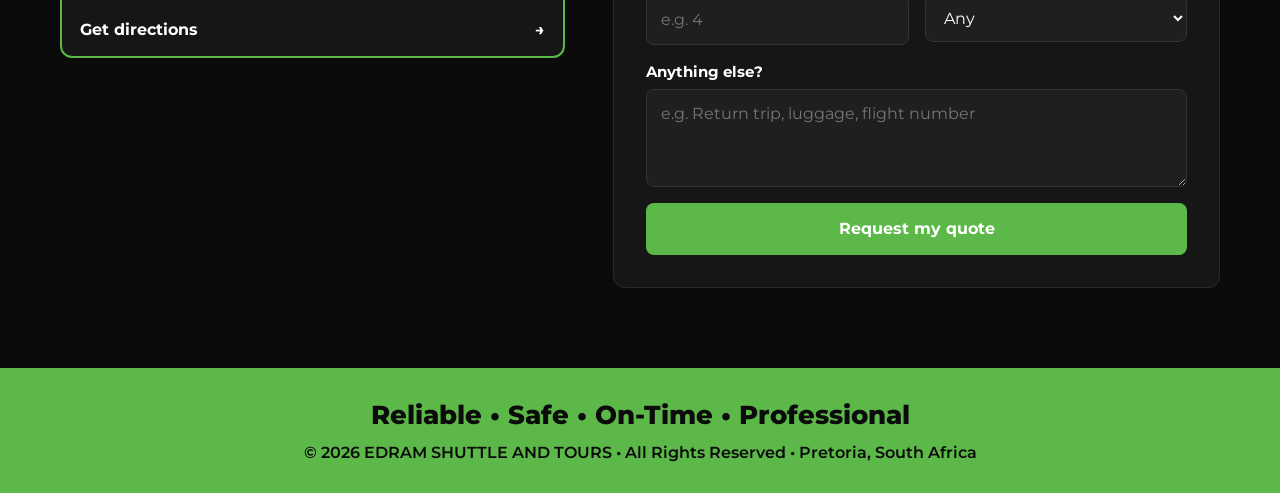
==== commit 0dc63c84: "Add funeral shuttles, map, and quote-led pricing - Fix the address: 299 12th Avenue, Lenora, Gezina," ====
--- a/index.html
+++ b/index.html
@@ -4,17 +4,17 @@
   <meta charset="UTF-8">
   <meta name="viewport" content="width=device-width, initial-scale=1.0">
   <title>EDRAM Shuttle and Tours | Airport Transfers &amp; Tours in Pretoria</title>
-  <meta name="description" content="EDRAM Shuttle and Tours: reliable airport transfers to OR Tambo and Lanseria, tours, and staff &amp; school transport in Pretoria, Gauteng. Book on 081 215 3162.">
+  <meta name="description" content="EDRAM Shuttle and Tours: reliable airport transfers, tours, funeral shuttles and staff &amp; school transport in Pretoria, Gauteng. Call 081 215 3162 for a quote.">
   <link rel="canonical" href="https://edramshuttle.co.za/">
   <meta property="og:title" content="EDRAM Shuttle and Tours">
-  <meta property="og:description" content="Reliable • Safe • On-Time • Professional. Airport transfers, tours and staff &amp; school transport in Pretoria.">
+  <meta property="og:description" content="Reliable • Safe • On-Time • Professional. Airport transfers, tours, funeral shuttles and staff &amp; school transport in Pretoria.">
   <meta property="og:url" content="https://edramshuttle.co.za/">
   <meta property="og:type" content="website">
   <meta name="theme-color" content="#0b0b0b">
   <link rel="icon" href="assets/favicon.svg" type="image/svg+xml">
   <link rel="preconnect" href="https://fonts.googleapis.com">
   <link rel="preconnect" href="https://fonts.gstatic.com" crossorigin>
-  <link href="https://fonts.googleapis.com/css2?family=Montserrat:wght@400;500;600;700;800&display=swap" rel="stylesheet">
+  <link href="https://fonts.googleapis.com/css2?family=Cormorant+Garamond:ital,wght@0,500;0,600;1,500&family=Montserrat:wght@400;500;600;700;800&display=swap" rel="stylesheet">
   <link rel="stylesheet" href="css/styles.css">
   <script>document.documentElement.classList.add("js");</script>
   <script type="application/ld+json">
@@ -28,7 +28,7 @@
     "founder": "Edward Ramotholo",
     "address": {
       "@type": "PostalAddress",
-      "streetAddress": "299 12th Avenue, Lenora Apartments",
+      "streetAddress": "299 12th Avenue, Lenora",
       "addressLocality": "Gezina, Pretoria",
       "addressRegion": "Gauteng",
       "addressCountry": "ZA"
@@ -55,10 +55,10 @@
       </button>
 
       <nav class="site-nav" id="site-nav">
-        <a href="#top" class="active">Home</a>
         <a href="#fleet">Fleet</a>
         <a href="#services">Services</a>
-        <a href="#pricing">Pricing</a>
+        <a href="#funerals">Funerals</a>
+        <a href="#quote">Quotes</a>
         <a href="#why-us">Why Us</a>
         <a href="#contact">Contact</a>
       </nav>
@@ -83,7 +83,7 @@
             <svg class="icon" aria-hidden="true"><use href="#icon-phone"/></svg>
             BOOK NOW — 081 215 3162
           </a>
-          <a href="#pricing" class="btn btn-outline btn-lg">View Prices</a>
+          <a href="#quote" class="btn btn-outline btn-lg">Get a Quote</a>
         </div>
         <p class="hero-area">
           <svg class="icon" aria-hidden="true"><use href="#icon-pin"/></svg>
@@ -111,6 +111,7 @@
             <p>Spacious 7-seater luxury van</p>
             <p class="muted">AC • Luggage capacity</p>
             <p class="muted">Ideal for small groups &amp; families</p>
+            <a href="#contact" class="card-link" data-vehicle="7 Seater">Get a quote <span aria-hidden="true">→</span></a>
           </article>
           <article class="card fleet-card">
             <svg class="fleet-icon" viewBox="0 0 64 40" aria-hidden="true"><use href="#icon-suv"/></svg>
@@ -118,6 +119,7 @@
             <p>Comfortable 5-seater SUV</p>
             <p class="muted">Premium leather</p>
             <p class="muted">Perfect for executives &amp; airport runs</p>
+            <a href="#contact" class="card-link" data-vehicle="5 Seater">Get a quote <span aria-hidden="true">→</span></a>
           </article>
           <article class="card fleet-card">
             <svg class="fleet-icon" viewBox="0 0 64 40" aria-hidden="true"><use href="#icon-shuttle"/></svg>
@@ -125,6 +127,7 @@
             <p>15-seater shuttle van</p>
             <p class="muted">Air conditioned</p>
             <p class="muted">Group transfers &amp; tours</p>
+            <a href="#contact" class="card-link" data-vehicle="15 Seater">Get a quote <span aria-hidden="true">→</span></a>
           </article>
           <article class="card fleet-card">
             <svg class="fleet-icon" viewBox="0 0 64 40" aria-hidden="true"><use href="#icon-bus"/></svg>
@@ -132,6 +135,7 @@
             <p>22-seater coach bus</p>
             <p class="muted">Comfort seating</p>
             <p class="muted">Corporate &amp; tour charters</p>
+            <a href="#contact" class="card-link" data-vehicle="22 Seater">Get a quote <span aria-hidden="true">→</span></a>
           </article>
         </div>
       </div>
@@ -143,12 +147,13 @@
         <h2 class="section-title">Our Services</h2>
         <p class="section-subtitle">Getting you where you need to be</p>
 
-        <div class="grid grid-3">
+        <div class="grid grid-2">
           <article class="card service-card">
             <svg class="service-icon" aria-hidden="true"><use href="#icon-plane"/></svg>
             <div>
               <h3>Airport Transfers</h3>
               <p>Timely pickups &amp; drop-offs to OR Tambo &amp; Lanseria Airports.</p>
+              <a href="#contact" class="card-link" data-service="Airport Transfer">Get a quote <span aria-hidden="true">→</span></a>
             </div>
           </article>
           <article class="card service-card">
@@ -156,103 +161,105 @@
             <div>
               <h3>Tours &amp; Charters</h3>
               <p>City tours, corporate shuttles and charter tours across Pretoria and beyond.</p>
+              <a href="#contact" class="card-link" data-service="Tour / Charter">Get a quote <span aria-hidden="true">→</span></a>
             </div>
           </article>
           <article class="card service-card">
             <svg class="service-icon" aria-hidden="true"><use href="#icon-school"/></svg>
             <div>
               <h3>Staff &amp; School Transport</h3>
-              <p>Dependable daily transport with monthly packages tailored to your needs.</p>
-            </div>
-          </article>
-        </div>
-      </div>
-    </section>
-
-    <!-- ===== Pricing ===== -->
-    <section class="section section-dark" id="pricing">
+              <p>Dependable daily transport, with monthly packages tailored to your school or business.</p>
+              <a href="#contact" class="card-link" data-service="Staff &amp; School Transport">Get a quote <span aria-hidden="true">→</span></a>
+            </div>
+          </article>
+          <article class="card service-card">
+            <svg class="service-icon" aria-hidden="true"><use href="#icon-candle"/></svg>
+            <div>
+              <h3>Funeral Shuttles</h3>
+              <p>Respectful, dependable transport for families and mourners on the day of a funeral.</p>
+              <a href="#funerals" class="card-link">Learn more <span aria-hidden="true">→</span></a>
+            </div>
+          </article>
+        </div>
+      </div>
+    </section>
+
+    <!-- ===== Funeral shuttle services ===== -->
+    <section class="funeral" id="funerals">
+      <div class="container funeral-inner">
+        <div class="funeral-intro">
+          <p class="eyebrow">Funeral Shuttle Services</p>
+          <h2 class="funeral-title">Travelling together,<br><em>with dignity.</em></h2>
+          <div class="ornament" aria-hidden="true"><span></span></div>
+          <p class="funeral-lead">When a family says goodbye, the journey matters. We provide calm, careful transport for family members and mourners, from the home to the service, the graveside and back, so you can be present with the people who need you.</p>
+          <div class="funeral-actions">
+            <a href="tel:+27812153162" class="btn btn-stone">
+              <svg class="icon" aria-hidden="true"><use href="#icon-phone"/></svg>
+              Speak to us — 081 215 3162
+            </a>
+            <a href="#contact" class="btn btn-stone-outline" data-service="Funeral Shuttle">Request a quote</a>
+          </div>
+        </div>
+
+        <div class="funeral-detail">
+          <ul class="funeral-values">
+            <li>
+              <svg class="icon" aria-hidden="true"><use href="#icon-candle"/></svg>
+              <h3>Dignity</h3>
+              <p>Quiet, respectful service on one of the hardest days a family faces.</p>
+            </li>
+            <li>
+              <svg class="icon" aria-hidden="true"><use href="#icon-shield"/></svg>
+              <h3>Safety</h3>
+              <p>Experienced drivers and well-maintained vehicles for every passenger, young and old.</p>
+            </li>
+            <li>
+              <svg class="icon" aria-hidden="true"><use href="#icon-clock"/></svg>
+              <h3>Punctuality</h3>
+              <p>We plan around the funeral programme, so no one is left waiting or arrives late.</p>
+            </li>
+            <li>
+              <svg class="icon" aria-hidden="true"><use href="#icon-user"/></svg>
+              <h3>Professionalism</h3>
+              <p>Courteous, smartly presented drivers and clean, comfortable vehicles.</p>
+            </li>
+          </ul>
+          <p class="funeral-note">Vehicles from 5 to 22 seats for family, pallbearers and mourners. We are happy to work with your funeral parlour on timings.</p>
+        </div>
+      </div>
+    </section>
+
+    <!-- ===== Quotes ===== -->
+    <section class="section section-dark quote-section" id="quote">
       <div class="container">
-        <h2 class="section-title">Price List 2026</h2>
-        <p class="section-subtitle">All prices include fuel and driver • Toll fees excluded</p>
-
-        <div class="price-block">
-          <h3 class="price-heading">
-            <svg class="icon" aria-hidden="true"><use href="#icon-plane"/></svg>
-            Airport Transfers
-          </h3>
-
-          <div class="price-columns">
-            <div>
-              <h4 class="price-route">O.R. Tambo to Gezina / Pretoria</h4>
-              <div class="price-grid">
-                <div class="price-tile"><span>5 Seater</span><strong>R850</strong></div>
-                <div class="price-tile"><span>7 Seater</span><strong>R1,050</strong></div>
-                <div class="price-tile"><span>15 Seater</span><strong>R1,800</strong></div>
-                <div class="price-tile"><span>22 Seater</span><strong>R2,200</strong></div>
-              </div>
-            </div>
-            <div>
-              <h4 class="price-route">Lanseria Airport</h4>
-              <div class="price-grid">
-                <div class="price-tile"><span>5 Seater</span><strong>R750</strong></div>
-                <div class="price-tile"><span>7 Seater</span><strong>R950</strong></div>
-                <div class="price-tile"><span>15 Seater</span><strong>R1,700</strong></div>
-                <div class="price-tile"><span>22 Seater</span><strong>R2,100</strong></div>
-              </div>
-            </div>
-          </div>
-        </div>
-
-        <div class="price-block">
-          <h3 class="price-heading">
-            <svg class="icon" aria-hidden="true"><use href="#icon-pin"/></svg>
-            Local Trips — Pretoria Area
-          </h3>
-
-          <div class="local-rates">
-            <div class="per-km">
-              <h4>Per KM Rate</h4>
-              <p class="per-km-price">R5.50</p>
-              <p class="muted">per kilometre</p>
-            </div>
-            <div class="hourly">
-              <h4>
-                <svg class="icon" aria-hidden="true"><use href="#icon-clock"/></svg>
-                Hourly Hire
-              </h4>
-              <ul>
-                <li><span>5 Seater</span><strong>R350 / hr</strong></li>
-                <li><span>7 Seater</span><strong>R450 / hr</strong></li>
-                <li><span>15 Seater</span><strong>R650 / hr</strong></li>
-                <li><span>22 Seater</span><strong>R850 / hr</strong></li>
-              </ul>
-            </div>
-          </div>
-        </div>
-
-        <div class="price-block">
-          <h3 class="price-heading">
-            <svg class="icon" aria-hidden="true"><use href="#icon-clock"/></svg>
-            Full Day (8 Hours)
-          </h3>
-          <div class="price-grid price-grid-4">
-            <div class="price-tile"><span>5 Seater</span><strong>R2,800</strong></div>
-            <div class="price-tile"><span>7 Seater</span><strong>R3,500</strong></div>
-            <div class="price-tile"><span>15 Seater</span><strong>R5,000</strong></div>
-            <div class="price-tile"><span>22 Seater</span><strong>R6,500</strong></div>
-          </div>
-        </div>
-
-        <div class="price-block">
-          <h3 class="price-heading">
-            <svg class="icon" aria-hidden="true"><use href="#icon-school"/></svg>
-            Staff &amp; School Transport
-          </h3>
-          <div class="quote-box">
-            <p class="quote-title">Monthly quotes available</p>
-            <p>Contact us for tailored packages and custom pricing for schools &amp; staff transport.</p>
-            <a href="#contact" class="btn btn-primary">Request a Quote</a>
-          </div>
+        <p class="eyebrow">Pricing</p>
+        <h2 class="quote-statement">Every trip is different.<br><span>So is every quote.</span></h2>
+        <p class="quote-lead">Tell us where you're going, when, and how many people are travelling. We'll come back to you with a quote that suits your trip.</p>
+
+        <ol class="quote-steps">
+          <li class="quote-step">
+            <span class="step-num">1</span>
+            <h3>Tell us about your trip</h3>
+            <p>Pickup, destination, date, time and how many passengers.</p>
+          </li>
+          <li class="quote-step">
+            <span class="step-num">2</span>
+            <h3>We tailor your quote</h3>
+            <p>Based on the distance, the vehicle you need and how long you need us.</p>
+          </li>
+          <li class="quote-step">
+            <span class="step-num">3</span>
+            <h3>Confirm and travel</h3>
+            <p>Happy with the quote? Confirm, and we'll take it from there.</p>
+          </li>
+        </ol>
+
+        <div class="quote-actions">
+          <a href="#contact" class="btn btn-primary btn-lg">Request a quote</a>
+          <a href="https://wa.me/27812153162" class="btn btn-whatsapp btn-lg" target="_blank" rel="noopener">
+            <svg class="icon" aria-hidden="true"><use href="#icon-whatsapp"/></svg>
+            WhatsApp us
+          </a>
         </div>
       </div>
     </section>
@@ -296,7 +303,7 @@
           <ul class="contact-list">
             <li>
               <svg class="icon" aria-hidden="true"><use href="#icon-pin"/></svg>
-              <span>299 12th Avenue, Lenora Apartments, Gezina, Pretoria</span>
+              <span>299 12th Avenue, Lenora, Gezina, Pretoria</span>
             </li>
             <li>
               <svg class="icon" aria-hidden="true"><use href="#icon-phone"/></svg>
@@ -315,11 +322,23 @@
               <span>Founder: Edward Ramotholo</span>
             </li>
           </ul>
+
+          <div class="map-card">
+            <iframe
+              title="Map showing EDRAM Shuttle and Tours at 299 12th Avenue, Gezina, Pretoria"
+              src="https://maps.google.com/maps?q=299%2012th%20Avenue%2C%20Gezina%2C%20Pretoria&amp;z=16&amp;output=embed"
+              loading="lazy"
+              referrerpolicy="no-referrer-when-downgrade"
+              allowfullscreen></iframe>
+            <a class="map-link" href="https://www.google.com/maps/dir/?api=1&amp;destination=299%2012th%20Avenue%2C%20Gezina%2C%20Pretoria" target="_blank" rel="noopener">
+              Get directions <span aria-hidden="true">→</span>
+            </a>
+          </div>
         </div>
 
         <form class="quote-form" id="quote-form" novalidate>
-          <h3>Get a Quote / Book Now</h3>
-          <p class="form-note">Your request opens in WhatsApp, ready to send.</p>
+          <h3>Request a Quote</h3>
+          <p class="form-note">Tell us about your trip and we'll send you a quote. Your request opens in WhatsApp, ready to send.</p>
 
           <div class="form-row">
             <label for="name">Name</label>
@@ -333,16 +352,39 @@
             <label for="service">Service Needed</label>
             <select id="service" name="service" required>
               <option value="">Select service</option>
-              <option>Airport Transfer — O.R. Tambo</option>
-              <option>Airport Transfer — Lanseria</option>
-              <option>Local Trip (per km)</option>
-              <option>Hourly Hire</option>
-              <option>Full Day Hire (8 hours)</option>
+              <option>Airport Transfer</option>
+              <option>Local Trip</option>
+              <option>Hourly / Full Day Hire</option>
               <option>Tour / Charter</option>
+              <option>Funeral Shuttle</option>
               <option>Staff &amp; School Transport</option>
             </select>
           </div>
           <div class="form-split">
+            <div class="form-row">
+              <label for="pickup">Pickup</label>
+              <input type="text" id="pickup" name="pickup" placeholder="e.g. O.R. Tambo">
+            </div>
+            <div class="form-row">
+              <label for="destination">Destination</label>
+              <input type="text" id="destination" name="destination" placeholder="e.g. Gezina">
+            </div>
+          </div>
+          <div class="form-split">
+            <div class="form-row">
+              <label for="date">Date</label>
+              <input type="date" id="date" name="date">
+            </div>
+            <div class="form-row">
+              <label for="time">Time</label>
+              <input type="time" id="time" name="time">
+            </div>
+          </div>
+          <div class="form-split">
+            <div class="form-row">
+              <label for="passengers">Passengers</label>
+              <input type="number" id="passengers" name="passengers" min="1" max="60" placeholder="e.g. 4">
+            </div>
             <div class="form-row">
               <label for="vehicle">Vehicle</label>
               <select id="vehicle" name="vehicle">
@@ -353,17 +395,13 @@
                 <option>22 Seater</option>
               </select>
             </div>
-            <div class="form-row">
-              <label for="date">Date</label>
-              <input type="date" id="date" name="date">
-            </div>
           </div>
           <div class="form-row">
-            <label for="details">Pickup, drop-off &amp; details</label>
-            <textarea id="details" name="details" rows="3" placeholder="e.g. Pickup at O.R. Tambo 14:30, drop-off in Gezina, 4 passengers"></textarea>
+            <label for="details">Anything else?</label>
+            <textarea id="details" name="details" rows="3" placeholder="e.g. Return trip, luggage, flight number"></textarea>
           </div>
           <p class="form-error" id="form-error" role="alert" hidden>Please fill in your name, phone and the service you need.</p>
-          <button type="submit" class="btn btn-primary btn-block">Send Request</button>
+          <button type="submit" class="btn btn-primary btn-block">Request my quote</button>
         </form>
       </div>
     </section>
@@ -415,6 +453,9 @@
     <symbol id="icon-school" viewBox="0 0 24 24">
       <path fill="currentColor" d="M4 16c0 .9.4 1.7 1 2.2V20a1 1 0 0 0 1 1h1a1 1 0 0 0 1-1v-1h8v1a1 1 0 0 0 1 1h1a1 1 0 0 0 1-1v-1.8c.6-.5 1-1.3 1-2.2V6c0-3.5-3.6-4-8-4s-8 .5-8 4v10zm3.5 1a1.5 1.5 0 1 1 0-3 1.5 1.5 0 0 1 0 3zm9 0a1.5 1.5 0 1 1 0-3 1.5 1.5 0 0 1 0 3zm1.5-6H6V6h12v5z"/>
     </symbol>
+    <symbol id="icon-candle" viewBox="0 0 24 24">
+      <path fill="currentColor" d="M12 1.5c-.6 1.6-2.5 3.1-2.5 5a2.5 2.5 0 0 0 5 0c0-1.9-1.9-3.4-2.5-5zM9 10.5h6a1 1 0 0 1 1 1V21h1.5a.75.75 0 0 1 0 1.5h-11a.75.75 0 0 1 0-1.5H8v-9.5a1 1 0 0 1 1-1z"/>
+    </symbol>
     <symbol id="icon-check" viewBox="0 0 24 24">
       <path fill="currentColor" d="M12 2a10 10 0 1 0 0 20 10 10 0 0 0 0-20zm-2 15-5-5 1.4-1.4 3.6 3.6 7.6-7.6L19 8l-9 9z"/>
     </symbol>
--- a/css/styles.css
+++ b/css/styles.css
@@ -455,154 +455,6 @@
 
 .why-card .service-icon {
   margin: 0 auto 14px;
-}
-
-/* ===== Pricing ===== */
-
-.price-block {
-  margin-top: 48px;
-}
-
-.price-block:first-of-type {
-  margin-top: 0;
-}
-
-.price-heading {
-  display: flex;
-  align-items: center;
-  justify-content: center;
-  gap: 12px;
-  margin-bottom: 24px;
-  font-size: clamp(1.3rem, 3vw, 1.8rem);
-  font-weight: 800;
-  color: var(--green);
-  text-transform: uppercase;
-}
-
-.price-heading .icon {
-  width: 1.3em;
-  height: 1.3em;
-}
-
-.price-columns {
-  display: grid;
-  grid-template-columns: 1fr 1fr;
-  gap: 32px;
-}
-
-.price-route {
-  margin-bottom: 16px;
-  font-size: 1.2rem;
-  font-weight: 700;
-  text-align: center;
-}
-
-.price-grid {
-  display: grid;
-  grid-template-columns: 1fr 1fr;
-  gap: 14px;
-}
-
-.price-grid-4 {
-  grid-template-columns: repeat(4, 1fr);
-}
-
-.price-tile {
-  display: flex;
-  flex-direction: column;
-  align-items: center;
-  padding: 16px 10px;
-  background: var(--charcoal);
-  border: 2px solid var(--green);
-  border-radius: var(--radius);
-}
-
-.price-tile span {
-  font-weight: 700;
-}
-
-.price-tile strong {
-  font-size: clamp(1.5rem, 3vw, 2.1rem);
-  font-weight: 800;
-  color: var(--green);
-}
-
-.local-rates {
-  display: grid;
-  grid-template-columns: 1fr 1.3fr;
-  gap: 32px;
-  max-width: 820px;
-  margin: 0 auto;
-  padding: 28px;
-  background: var(--charcoal);
-  border: 2px solid var(--green);
-  border-radius: var(--radius);
-}
-
-.local-rates h4 {
-  display: flex;
-  align-items: center;
-  gap: 8px;
-  font-size: 1.3rem;
-  font-weight: 800;
-  color: var(--green);
-}
-
-.per-km {
-  padding-right: 32px;
-  border-right: 2px solid rgba(255, 255, 255, 0.15);
-}
-
-.per-km-price {
-  font-size: clamp(3rem, 7vw, 4.2rem);
-  font-weight: 800;
-  line-height: 1.1;
-}
-
-.per-km .muted {
-  font-size: 1.4rem;
-  font-weight: 700;
-  color: #9a9a9a;
-}
-
-.hourly ul {
-  margin: 14px 0 0;
-  padding: 0;
-  list-style: none;
-}
-
-.hourly li {
-  display: flex;
-  justify-content: space-between;
-  padding: 8px 0;
-  font-size: 1.1rem;
-  font-weight: 700;
-  border-bottom: 1px solid rgba(255, 255, 255, 0.1);
-}
-
-.hourly li:last-child {
-  border-bottom: 0;
-}
-
-.quote-box {
-  max-width: 720px;
-  margin: 0 auto;
-  padding: 28px;
-  text-align: center;
-  background: var(--charcoal);
-  border: 2px solid var(--green);
-  border-radius: var(--radius);
-}
-
-.quote-title {
-  margin-bottom: 6px;
-  font-size: 1.5rem;
-  font-weight: 800;
-  color: var(--green);
-}
-
-.quote-box .btn {
-  margin-top: 18px;
 }
 
 /* ===== Contact ===== */
@@ -840,13 +692,8 @@
     grid-template-columns: 1fr;
   }
 
-  .price-columns,
   .contact-inner {
     grid-template-columns: 1fr;
-  }
-
-  .price-grid-4 {
-    grid-template-columns: repeat(2, 1fr);
   }
 }
 
@@ -867,23 +714,6 @@
     grid-template-columns: 1fr;
   }
 
-  .local-rates {
-    grid-template-columns: 1fr;
-    gap: 20px;
-    padding: 22px;
-  }
-
-  .per-km {
-    padding: 0 0 20px;
-    border-right: 0;
-    border-bottom: 2px solid rgba(255, 255, 255, 0.15);
-    text-align: center;
-  }
-
-  .per-km h4 {
-    justify-content: center;
-  }
-
   .quote-form {
     padding: 22px;
   }
@@ -891,6 +721,366 @@
   .form-split {
     grid-template-columns: 1fr;
     gap: 0;
+  }
+}
+
+/* ===== "Get a quote" links on cards ===== */
+
+.grid-2 {
+  grid-template-columns: repeat(2, 1fr);
+}
+
+.fleet-card {
+  display: flex;
+  flex-direction: column;
+}
+
+.card-link {
+  display: inline-flex;
+  align-items: center;
+  gap: 6px;
+  margin-top: 14px;
+  font-weight: 700;
+  font-size: 0.95rem;
+  color: var(--green-dark);
+  text-decoration: none;
+}
+
+.fleet-card .card-link {
+  margin-top: auto;
+  padding-top: 16px;
+  align-self: center;
+}
+
+.card-link span {
+  transition: transform 0.25s var(--ease-out, ease);
+}
+
+.card-link:hover span,
+.card-link:focus-visible span {
+  transform: translateX(5px);
+}
+
+/* ===== Quote section (replaces the price list) ===== */
+
+.eyebrow {
+  margin-bottom: 14px;
+  font-size: 0.8rem;
+  font-weight: 700;
+  letter-spacing: 3px;
+  text-transform: uppercase;
+  color: var(--green);
+}
+
+.quote-section {
+  text-align: center;
+}
+
+.quote-statement {
+  font-size: clamp(2rem, 5vw, 3.4rem);
+  font-weight: 800;
+  line-height: 1.1;
+}
+
+.quote-statement span {
+  color: var(--green);
+}
+
+.quote-lead {
+  max-width: 640px;
+  margin: 20px auto 0;
+  font-size: 1.1rem;
+  color: #cfcfcf;
+}
+
+.quote-steps {
+  position: relative;
+  display: grid;
+  grid-template-columns: repeat(3, 1fr);
+  gap: 32px;
+  margin: 64px 0 0;
+  padding: 0;
+  list-style: none;
+}
+
+/* Line joining the three step numbers */
+.quote-steps::before {
+  content: "";
+  position: absolute;
+  top: 34px;
+  left: 16.6%;
+  right: 16.6%;
+  height: 2px;
+  background: linear-gradient(90deg, transparent, rgba(92, 184, 72, 0.6), transparent);
+}
+
+.quote-step {
+  position: relative;
+}
+
+.step-num {
+  display: flex;
+  align-items: center;
+  justify-content: center;
+  width: 70px;
+  height: 70px;
+  margin: 0 auto 20px;
+  font-size: 1.5rem;
+  font-weight: 800;
+  color: var(--green);
+  background: var(--black);
+  border: 2px solid var(--green);
+  border-radius: 50%;
+  box-shadow: 0 0 0 8px var(--black);
+}
+
+.quote-step h3 {
+  margin-bottom: 8px;
+  font-size: 1.25rem;
+  font-weight: 800;
+}
+
+.quote-step p {
+  max-width: 300px;
+  margin: 0 auto;
+  color: #bdbdbd;
+}
+
+.quote-actions {
+  display: flex;
+  flex-wrap: wrap;
+  justify-content: center;
+  gap: 14px;
+  margin-top: 56px;
+}
+
+.btn-whatsapp {
+  background: #25d366;
+  color: var(--white);
+}
+
+.btn-whatsapp:hover {
+  background: #1eb257;
+}
+
+/* ===== Funeral shuttle services ===== */
+
+.funeral {
+  --stone: #e9e6e0;
+  --stone-muted: #b7b2aa;
+  --sage: #a3b99d;
+  padding: 110px 0;
+  background:
+    radial-gradient(900px circle at 85% 0%, rgba(163, 185, 157, 0.08), transparent 60%),
+    #101211;
+  color: var(--stone);
+}
+
+.funeral-inner {
+  display: grid;
+  grid-template-columns: 1fr 1fr;
+  gap: 72px;
+  align-items: start;
+}
+
+.funeral .eyebrow {
+  color: var(--sage);
+}
+
+.funeral-title {
+  font-family: "Cormorant Garamond", Georgia, serif;
+  font-size: clamp(2.4rem, 5vw, 3.6rem);
+  font-weight: 500;
+  line-height: 1.08;
+}
+
+.funeral-title em {
+  font-style: italic;
+  color: var(--sage);
+}
+
+.ornament {
+  display: flex;
+  align-items: center;
+  gap: 10px;
+  margin: 26px 0;
+  color: var(--sage);
+}
+
+.ornament::before,
+.ornament::after {
+  content: "";
+  width: 48px;
+  height: 1px;
+  background: currentColor;
+  opacity: 0.6;
+}
+
+.ornament span {
+  width: 6px;
+  height: 6px;
+  background: currentColor;
+  transform: rotate(45deg);
+}
+
+.funeral-lead {
+  max-width: 520px;
+  font-size: 1.08rem;
+  line-height: 1.75;
+  color: var(--stone-muted);
+}
+
+.funeral-actions {
+  display: flex;
+  flex-wrap: wrap;
+  gap: 14px;
+  margin-top: 34px;
+}
+
+.btn-stone {
+  background: var(--stone);
+  color: #101211;
+}
+
+.btn-stone:hover {
+  background: var(--white);
+}
+
+.btn-stone-outline {
+  border-color: rgba(233, 230, 224, 0.5);
+  color: var(--stone);
+}
+
+.btn-stone-outline:hover {
+  border-color: var(--stone);
+}
+
+/* The playful button shine has no place here */
+.funeral .btn::before {
+  display: none;
+}
+
+.funeral-values {
+  margin: 0;
+  padding: 0;
+  list-style: none;
+}
+
+.funeral-values li {
+  display: grid;
+  grid-template-columns: 44px 1fr;
+  gap: 4px 18px;
+  padding: 24px 0;
+  border-top: 1px solid rgba(233, 230, 224, 0.12);
+}
+
+.funeral-values li:last-child {
+  border-bottom: 1px solid rgba(233, 230, 224, 0.12);
+}
+
+.funeral-values .icon {
+  grid-row: span 2;
+  width: 28px;
+  height: 28px;
+  margin-top: 4px;
+  color: var(--sage);
+}
+
+.funeral-values h3 {
+  font-family: "Cormorant Garamond", Georgia, serif;
+  font-size: 1.6rem;
+  font-weight: 600;
+}
+
+.funeral-values p {
+  color: var(--stone-muted);
+}
+
+.funeral-note {
+  margin-top: 22px;
+  font-size: 0.95rem;
+  color: var(--stone-muted);
+}
+
+/* ===== Map ===== */
+
+.map-card {
+  margin-top: 28px;
+  overflow: hidden;
+  border: 2px solid var(--green);
+  border-radius: var(--radius);
+  background: var(--charcoal);
+}
+
+.map-card iframe {
+  display: block;
+  width: 100%;
+  height: 300px;
+  border: 0;
+  filter: grayscale(0.25) contrast(1.05);
+}
+
+.map-link {
+  display: flex;
+  align-items: center;
+  justify-content: space-between;
+  gap: 12px;
+  padding: 14px 18px;
+  font-weight: 700;
+  color: var(--white);
+  text-decoration: none;
+}
+
+.map-link:hover {
+  color: var(--green);
+}
+
+.map-link span {
+  transition: transform 0.25s var(--ease-out, ease);
+}
+
+.map-link:hover span {
+  transform: translateX(5px);
+}
+
+/* Form gently glows when a "Get a quote" link brings you to it */
+.quote-form.flash {
+  animation: form-flash 1.6s ease-out;
+}
+
+@keyframes form-flash {
+  0% { box-shadow: 0 0 0 0 rgba(92, 184, 72, 0.7); }
+  100% { box-shadow: 0 0 0 22px rgba(92, 184, 72, 0); }
+}
+
+@media (max-width: 900px) {
+  .grid-2,
+  .funeral-inner {
+    grid-template-columns: 1fr;
+  }
+
+  .funeral-inner {
+    gap: 48px;
+  }
+
+  .quote-steps {
+    grid-template-columns: 1fr;
+    gap: 36px;
+  }
+
+  .quote-steps::before {
+    display: none;
+  }
+}
+
+@media (max-width: 600px) {
+  .funeral {
+    padding: 72px 0;
+  }
+
+  .quote-actions .btn,
+  .funeral-actions .btn {
+    width: 100%;
   }
 }
 
@@ -1119,6 +1309,12 @@
   transform: scale(0.85);
 }
 
+/* Funeral section: a slower, quieter fade */
+.js .reveal.reveal-calm {
+  transform: translateY(14px);
+  transition-duration: 1.4s;
+}
+
 .js .reveal.in {
   opacity: 1;
   transform: none;
@@ -1195,32 +1391,7 @@
   100% { transform: scale(1); }
 }
 
-/* ----- Pricing: glowing tiles, spotlight that follows the cursor ----- */
-
-.price-tile,
-.local-rates,
-.quote-box {
-  transition: transform 0.25s var(--ease-out), box-shadow 0.25s;
-}
-
-.price-tile:hover {
-  transform: translateY(-4px) scale(1.03);
-  box-shadow: 0 0 0 1px var(--green), 0 12px 30px rgba(92, 184, 72, 0.3);
-}
-
-.price-tile strong,
-.per-km-price {
-  font-variant-numeric: tabular-nums;
-}
-
-.hourly li {
-  transition: padding-left 0.25s var(--ease-out), color 0.25s;
-}
-
-.hourly li:hover {
-  padding-left: 8px;
-  color: var(--green-light);
-}
+/* ----- Dark sections: spotlight that follows the cursor ----- */
 
 .section-dark {
   position: relative;
